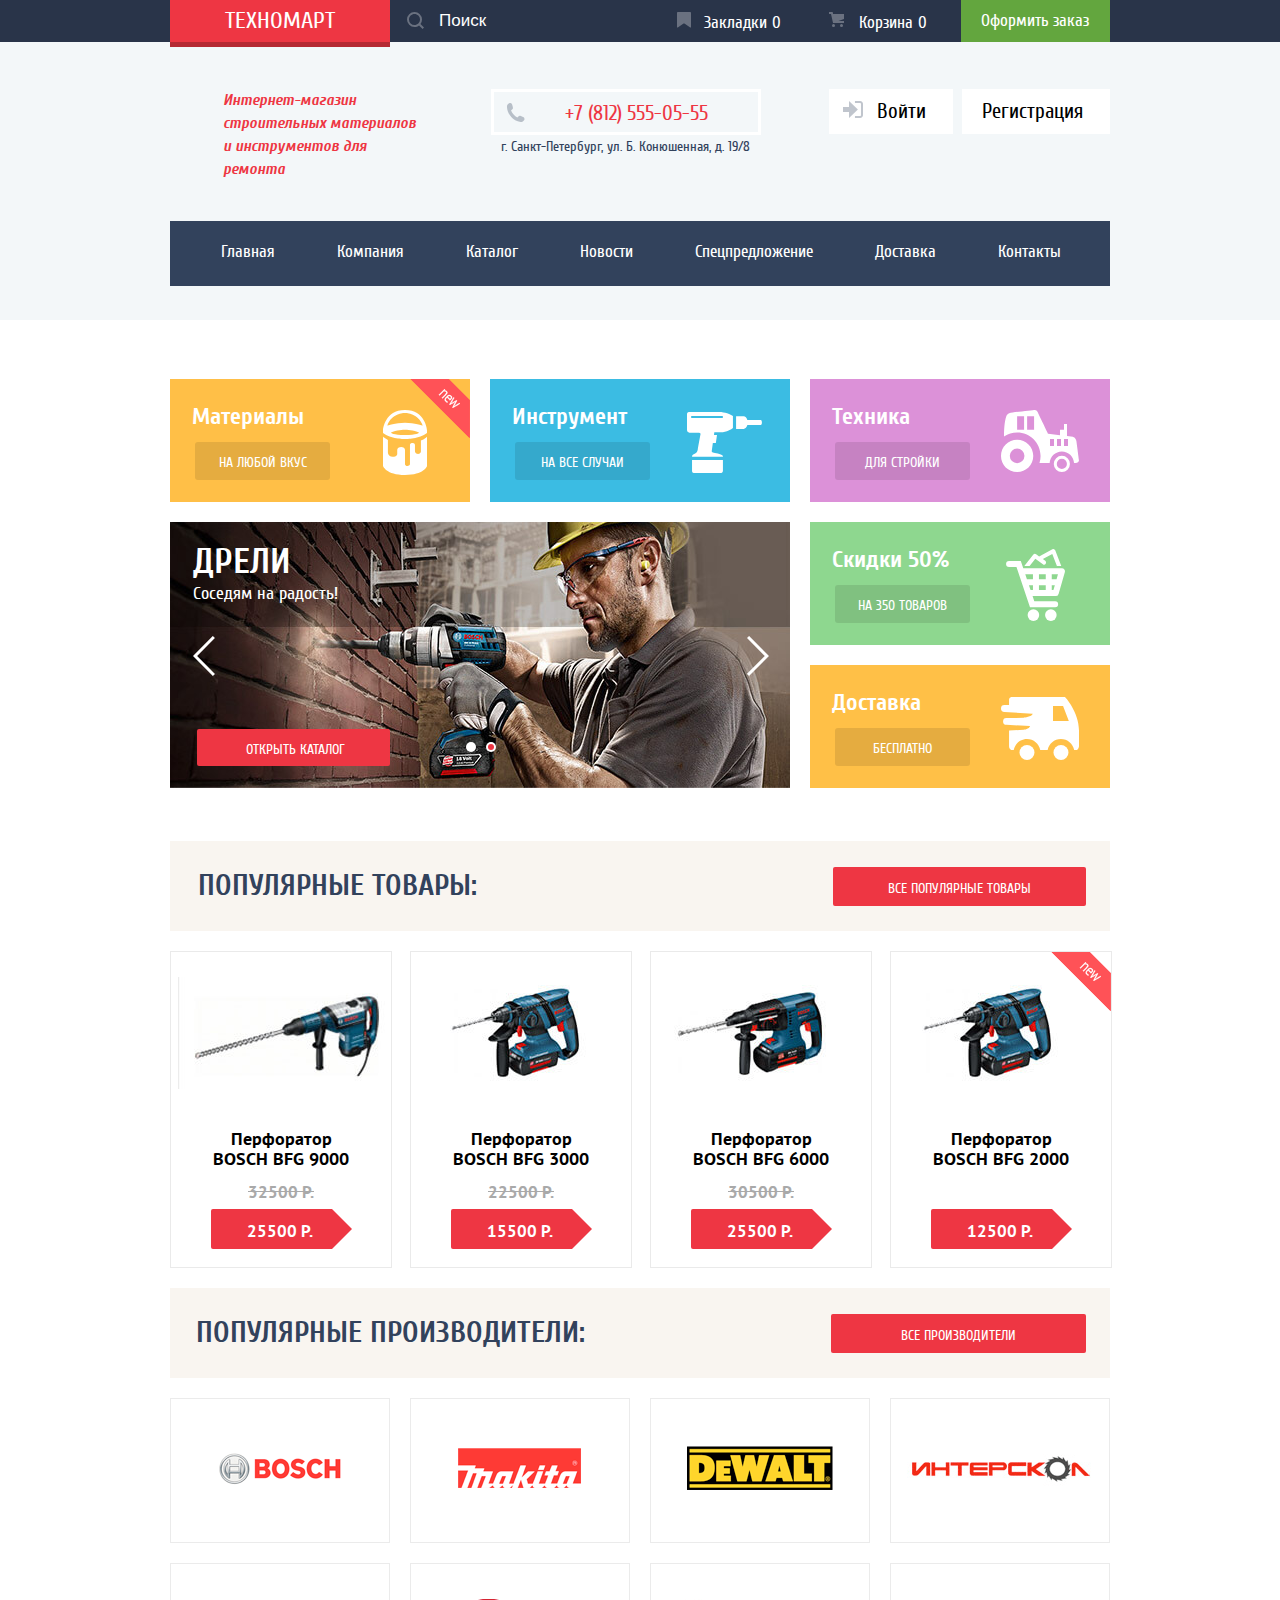
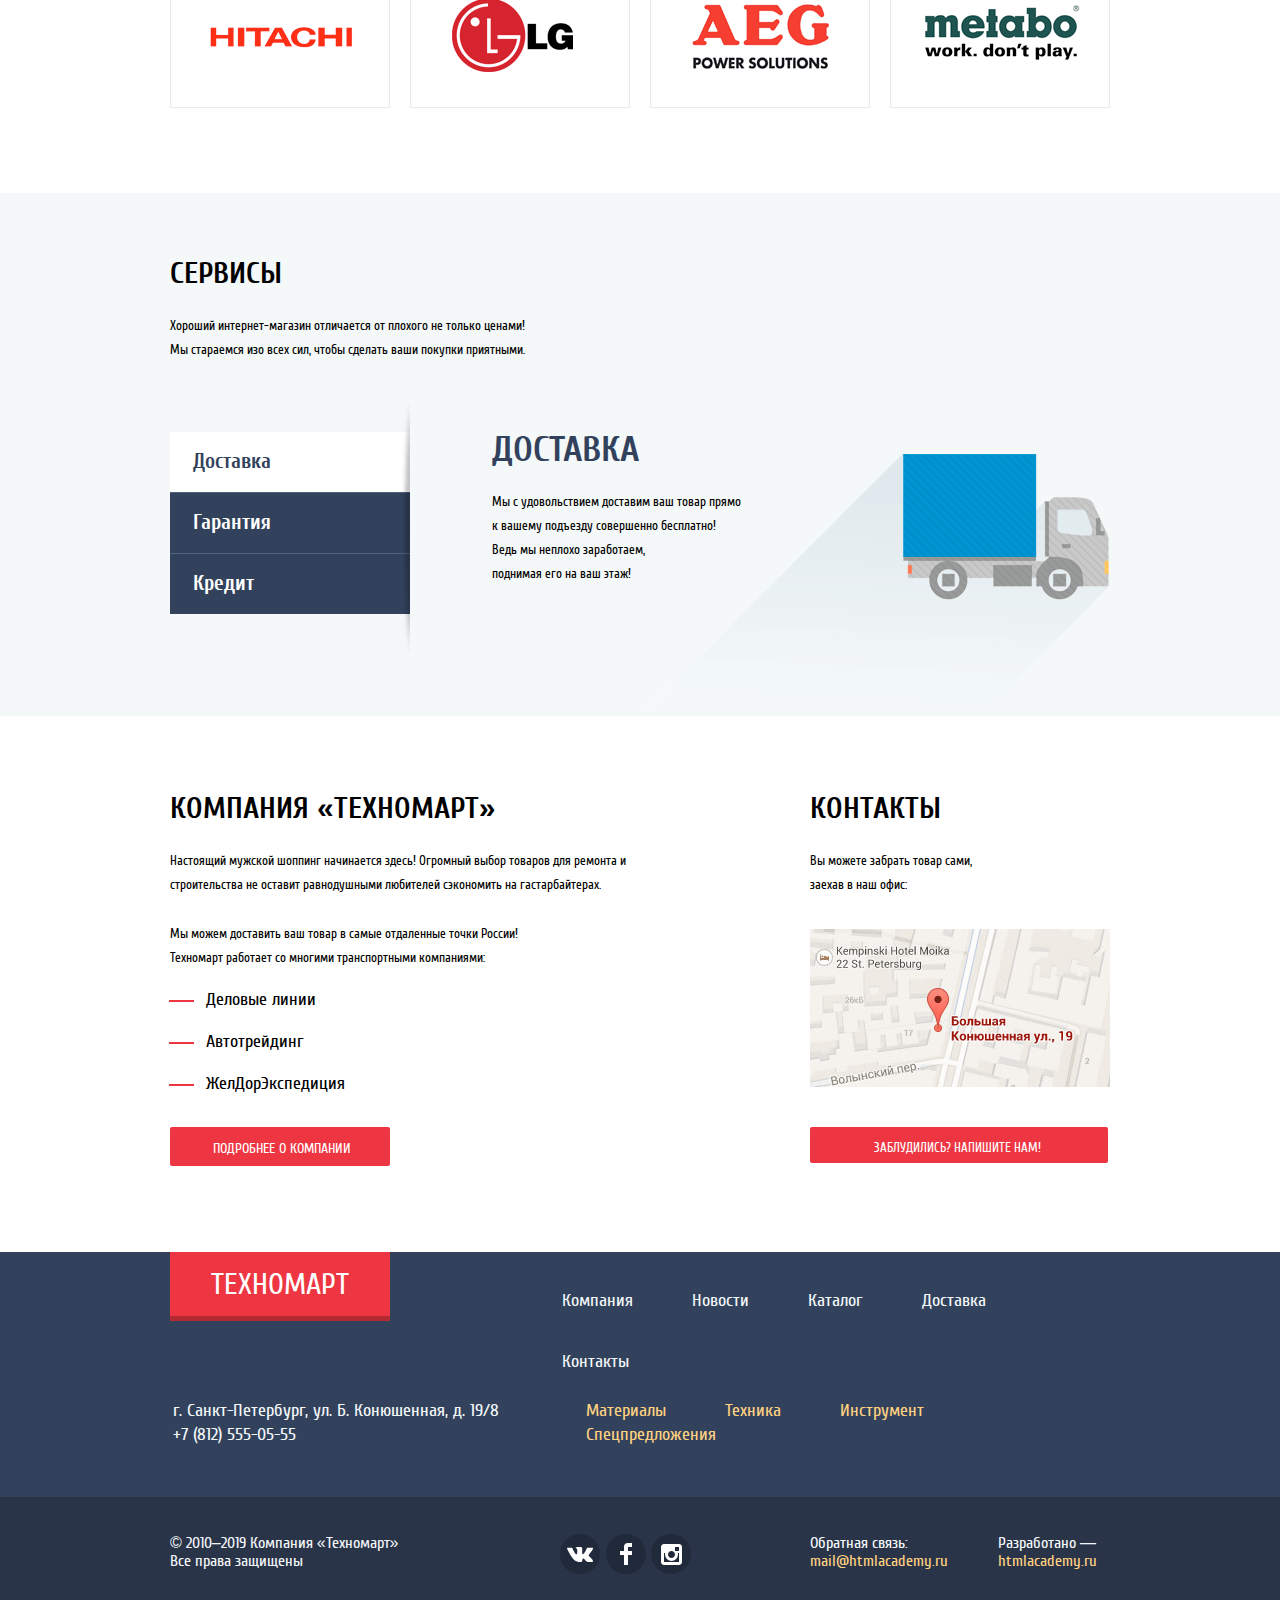
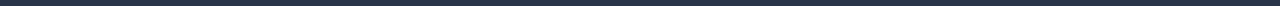
==== index.html @ 9fc630a3 "Оживление элементов шапки" ====
<!DOCTYPE html>
<html lang="ru">
  <head>
    <meta charset="utf-8">
    <title>Техномарт</title>
    <link rel="stylesheet" href="css/style.css">
  </head>
  <body>
    <header class="main-header main-header--page-context">
      <div class="main-header__middle-column">
        <div class="centering-block centering-block--header-middle">
          <h1 class="main-header__page-title">Интернет-магазин строительных материалов<br> и инструментов для ремонта</h1>
          <div class="main-header__header-feedback header-feedback">
            <div class="header-feedback__phone-block">
              <span class="header-feedback__phone-number">+7 (812) 555-05-55</span>
            </div>
            <p class="header-feedback__adress">г. Санкт-Петербург, ул. Б. Конюшенная, д. 19/8</p>
          </div>
          <ul class="main-header__user-navigation">
            <li class="main-header__unregistered-user">
              <ul class="main-header__unregistered-user-list">
                <li class="main-header__user-navigation-item">
                  <a class="main-header__user-navigation-link main-header__user-navigation-link--enter" href="#">Войти</a>
                </li>
                <li class="main-header__user-navigation-item">
                  <a class="main-header__user-navigation-link main-header__user-navigation-link--user-registration" href="#">Регистрация</a>
                </li>
              </ul>
            </li>
            <li class="main-header__logged-user">
              <ul class="main-header__logged-user-list">
                <li class="main-header__user-navigation-item">
                  <a class="main-header__user-login" href="#">Дима Кувалда</a>
                </li>
                <li class="main-header__user-navigation-item">
                  <a class="main-header__profile-exit" href="#">
                    <span class="visually-hidden">Выход из профиля</span>
                  </a>
                </li>
              </ul>
              <ul class="main-header__user-profile-list">
                <li class="main-header__user-profile-item">
                  <a class="main-header__user-profile-link" href="#">Мои заказы</a>
                </li>
                <li class="main-header__user-profile-item">
                  <a class="main-header__user-profile-link" href="#">Личный кабинет</a>
                </li>
              </ul>
            </li>
          </ul>
        </div>
      </div>
      <div class="main-header__top-column">
        <div class="centering-block centering-block--header-top">
          <div class="main-header__logo-block">
            <a class="main-header__logo-link">Техномарт</a>
          </div>
          <div class="main-header__search-block">
            <input class="main-header__search-field" type="search" placeholder="Поиск">
            <svg class="main-header__search-logo" width="17" height="17"><path class="main-header__search-logo-figure" d="M17 15.586l-3.542-3.542A7.465 7.465 0 0 0 15 7.5 7.5 7.5 0 1 0 7.5 15c1.71 0 3.282-.579 4.544-1.542L15.586 17 17 15.586zM2 7.5C2 4.467 4.467 2 7.5 2 10.532 2 13 4.467 13 7.5c0 3.032-2.468 5.5-5.5 5.5A5.506 5.506 0 0 1 2 7.5z"/>
            </svg>
          </div>
          <div class="main-header__bookmarks-block">
            <p class="main-header__bookmarks-text">Закладки <span class="main-header__counter main-header__counter--bookmarks-counter">0</span></p>
          </div>
          <div class="main-header__cart-block">
            <p class="main-header__cart-text">Корзина <span class="main-header__counter main-header__counter--cart-counter">0</span></p>
          </div>
          <div class="main-header__buy-block">
            <a class="main-header__buy-button" href="#">Оформить заказ</a>
          </div>
        </div>
      </div>
      <div class="main-header__bottom-column">
        <div class="centering-block centering-block--header-bottom">
          <nav class="main-navigation">
            <ul class="main-navigation__list">
              <li class="main-navigation__item">
                <a class="main-navigation__link" href="#">Главная</a>
              </li>
              <li class="main-navigation__item">
                <a class="main-navigation__link" href="#">Компания</a>
              </li>
              <li class="main-navigation__item">
                <a class="main-navigation__link" href="catalog.html">Каталог</a>
              </li>
              <li class="main-navigation__item">
                <a class="main-navigation__link" href="#">Новости</a>
              </li>
              <li class="main-navigation__item">
                <a class="main-navigation__link" href="#">Спецпредложение</a>
              </li>
              <li class="main-navigation__item">
                <a class="main-navigation__link" href="#">Доставка</a>
              </li>
              <li class="main-navigation__item">
                <a class="main-navigation__link" href="#">Контакты</a>
              </li>
            </ul>
          </nav>
        </div>
      </div>
    </header>
    <main>
      <section class="service-presentation service-presentation--page-context">
        <h2 class="visually-hidden">Презентация услуг интернет-магазина</h2>
        <div class="centering-block centering-block--presentation-block">
          <section class="presentation-category service-presentation__presentation-category service-presentation__presentation-category--material-category new-product">
            <h3 class="presentation-category__title presentation-category__title--material-title">Материалы</h3>
            <a class="presentation-category__link presentation-category__link--material-link" href="#">На любой вкус</a>
          </section>
          <section class="presentation-category service-presentation__presentation-category service-presentation__presentation-category--tools-category">
            <h3 class="presentation-category__title presentation-category__title--tools-title">Инструмент</h3>
            <a class="presentation-category__link presentation-category__link--tools-link" href="#">На все случаи</a>
          </section>
          <section class="presentation-category service-presentation__presentation-category service-presentation__presentation-category--machinery-category">
            <h3 class="presentation-category__title presentation-category__title--machinery-title">Техника</h3>
            <a class="presentation-category__link presentation-category__link--machinery-link" href="#">Для стройки</a>
          </section>
          <section class="product-slider service-presentation__product-slider">
            <h3 class="visually-hidden">Лучшие категории товаров</h3>
            <article class="product-slider__slide-item">
              <input class="visually-hidden" type="radio" id="perforator-slide" name="toggle"><!--для доступного переключения слайдов без js-->
              <input class="visually-hidden" type="radio" id="drill-slide" name="toggle" checked><!--для доступного переключения слайдов без js-->
              <div class="product-slider__perforators-slide">
                <h4 class="product-slider__slide-title">Перфораторы</h4>
                <p class="product-slider__slide-slogan">Настоящие мужские игрушки</p>
                <img class="product-slider__slide-image" src="img/perforator-slide.jpg" width="620" height="226" alt="Изображение строителя с перфоратором">
              </div>
              <div class="product-slider__drills-slide">
                <h4 class="product-slider__slide-title">Дрели</h4>
                <p class="product-slider__slide-slogan">Соседям на радость!</p>
                <img class="product-slider__slide-image" src="img/drill-slide.jpg" width="620" height="266" alt="Изображение строителя с дрелью">
              </div>
              <div class="product-slider__buttons-block">
                <button class="product-slider__button product-slider__button--prev" type="button">
                  <span class="visually-hidden">Предыдущий слайд</span>
                </button>
                <button class="product-slider__button product-slider__button--next" type="button">
                  <span class="visually-hidden">Следующий слайд</span>
                </button>
              </div>
              <a class="product-slider__slide-link button" href="catalog.html">Открыть каталог</a>
              <div class="product-slider__toggle-block">
                <label class="product-slider__toggle-slide product-slider__toggle-slide--perforator-toggle" for="perforator-slide">
                  <span class="visually-hidden">Открыть слайд с перфораторами</span>
                </label>
                <label class="product-slider__toggle-slide product-slider__toggle-slide--drill-toggle" for="drill-slide">
                  <span class="visually-hidden">Открыть слайд с дрелями</span>
                </label>
              </div>
            </article>
          </section>
          <div class="service-presentation__floating-block">
            <section class="presentation-category service-presentation__presentation-category service-presentation__presentation-category--discounts-category">
              <h3 class="presentation-category__title presentation-category__title--discounts-title">Скидки 50%</h3>
              <a class="presentation-category__link presentation-category__link--discounts-link" href="#">На 350 товаров</a>
            </section>
            <section class="presentation-category service-presentation__presentation-category service-presentation__presentation-category--delivery-category">
              <h3 class="presentation-category__title presentation-category__title--delivery-title">Доставка</h3>
              <a class="presentation-category__link presentation-category__link--delivery-link" href="#">Бесплатно</a>
            </section>
          </div>
        </div>
      </section>
      <section class="top-products top-products--page-context centering-block">
        <header class="top-products__head-block">
          <h2 class="top-products__title">Популярные товары:</h2>
          <a class="top-products__link button" href="#">Все популярные товары</a>
        </header>
        <ul class="top-products__list">
          <li class="top-products__item">
            <article class="store-product top-products__store-product top-products__store-product--bosch-bfg-9000">
              <h3 class="store-product__title">Перфоратор BOSCH BFG 9000</h3>
              <img class="store-product__image" src="img/perforator-1.jpg" width="207" height="112" alt="Перфоратор BOSCH BFG 9000">
              <div class="store-product__product-actions">
                <button class="store-product__product-action store-product__product-action--add-product" type="button">Купить</button>
                <button class="store-product__product-action store-product__product-action--add-bookmark" type="button">В закладки</button>
              </div>
              <p class="store-product__old-price">32500 Р.</p>
              <p class="store-product__current-price button">25500 Р.</p>
            </article>
          </li>
          <li class="top-products__item">
            <article class="store-product top-products__store-product top-products__store-product--bosch-bfg-3000">
              <h3 class="store-product__title">Перфоратор BOSCH BFG 3000</h3>
              <img class="store-product__image" src="img/perforator-2.jpg" width="207" height="112" alt="Перфоратор BOSCH BFG 3000">
              <div class="store-product__product-actions">
                <button class="store-product__product-action store-product__product-action--add-product" type="button">Купить</button>
                <button class="store-product__product-action store-product__product-action--add-bookmark" type="button">В закладки</button>
              </div>
              <p class="store-product__old-price">22500 Р.</p>
              <p class="store-product__current-price button">15500 Р.</p>
            </article>
          </li>
          <li class="top-products__item">
            <article class="store-product top-products__store-product top-products__store-product--bosch-bfg-6000">
              <h3 class="store-product__title">Перфоратор BOSCH BFG 6000</h3>
              <img class="store-product__image" src="img/perforator-3.jpg" width="207" height="112" alt="Перфоратор BOSCH BFG 6000">
              <div class="store-product__product-actions">
                <button class="store-product__product-action store-product__product-action--add-product" type="button">Купить</button>
                <button class="store-product__product-action store-product__product-action--add-bookmark" type="button">В закладки</button>
              </div>
              <p class="store-product__old-price">30500 Р.</p>
              <p class="store-product__current-price button">25500 Р.</p>
            </article>
          </li>
          <li class="top-products__item">
            <article class="store-product top-products__store-product top-products__store-product--bosch-bfg-2000 new-product">
              <h3 class="store-product__title">Перфоратор BOSCH BFG 2000</h3>
              <img class="store-product__image" src="img/perforator-4.jpg" width="207" height="112" alt="Перфоратор BOSCH BFG 6000">
              <div class="store-product__product-actions">
                <button class="store-product__product-action store-product__product-action--add-product" type="button">Купить</button>
                <button class="store-product__product-action store-product__product-action--add-bookmark" type="button">В закладки</button>
              </div>
              <p class="store-product__old-price store-product__old-price--none"></p>
              <p class="store-product__current-price button">12500 Р.</p>
            </article>
          </li>
        </ul>
      </section>
      <section class="top-makers top-makers--page-context centering-block">
        <header class="top-makers__head-block">
          <h2 class="top-makers__title">Популярные Производители:</h2>
          <a class="top-makers__link button" href="#">Все производители</a>
        </header>
        <ul class="top-makers__list">
          <li class="top-makers__item">
            <a class="top-makers__item-link" href="#">
              <img src="img/manufacturer-bosch.png" width="188" height="77" alt="Производитель Bosch">
            </a>
          </li>
          <li class="top-makers__item">
            <a class="top-makers__item-link" href="#">
              <img src="img/manufacturer-makita.png" width="188" height="77" alt="Производитель Makita">
            </a>
          </li>
          <li class="top-makers__item">
            <a class="top-makers__item-link" href="#">
              <img src="img/manufacturer-dewalt.png" width="188" height="77" alt="Производитель DeWalt">
            </a>
          </li>
          <li class="top-makers__item">
            <a class="top-makers__item-link" href="#">
              <img src="img/manufacturer-interskol.png" width="188" height="77" alt="Производитель Интерскол">
            </a>
          </li>
          <li class="top-makers__item">
            <a class="top-makers__item-link" href="#">
              <img src="img/manufacturer-hitachi.png" width="188" height="76" alt="Производитель Hitachi">
            </a>
          </li>
          <li class="top-makers__item">
            <a class="top-makers__item-link" href="#">
              <img src="img/manufacturer-lg.png" width="188" height="76" alt="Производитель LG">
            </a>
          </li>
          <li class="top-makers__item">
            <a class="top-makers__item-link" href="#">
              <img src="img/manufacturer-aeg.png" width="188" height="76" alt="Производитель AEG Power Solutions">
            </a>
          </li>
          <li class="top-makers__item">
            <a class="top-makers__item-link" href="#">
              <img src="img/manufacturer-metabo.png" width="188" height="76" alt="Производитель Metabo">
            </a>
          </li>
        </ul>
      </section>
      <section class="services">
        <div class="centering-block">
          <header class="services__head-block">
            <h2 class="services__head-title">Сервисы</h2>
            <p class="services__head-description">Хороший интернет-магазин отличается от плохого не только ценами!
              Мы стараемся изо всех сил, чтобы сделать ваши покупки приятными.</p>
          </header>
          <div class="services__main-content">
            <ul class="services__list">
              <li class="services__item services__item--current">Доставка</li>
              <li class="services__item">Гарантия</li>
              <li class="services__item">Кредит</li>
            </ul>
            <div class="services__list-description">
              <div class="services__description-item services__description-item--delivery">
                <h3 class="services__item-title">Доставка</h3>
                <p class="services__item-description">
                  Мы с удовольствием доставим ваш товар прямо<br>
                  к вашему подъезду совершенно бесплатно!<br>
                  Ведь мы неплохо заработаем,<br>
                  поднимая его на ваш этаж!
                </p>
              </div>
              <div class="services__description-item services__description-item--guarantee">
                <h3 class="services__item-title">Гарантия</h3>
                <p class="services__item-description">
                  Если купленный у нас товар поломается или заискрит,<br>
                  а также в случае пожара, спровоцированного его возгаранием,<br>
                  вы всегда можете быть уверены в нашей гарантии. Мы обменяем<br>
                  сгоревший товар на новый.<br>
                  Дом уж восстановите как-нибудь сами.
                </p>
              </div>
              <div class="services__description-item services__description-item--credit">
                <h3 class="services__item-title">Кредит</h3>
                <p class="services__item-description">
                  Залезть в долговую яму стало проще!<br>
                  Кредитные консультанты придут вам на помощь.
                </p>
                <a class="services__list-description--credit-link button" href="#">Отправить заявку</a>
              </div>
            </div>
          </div>
        </div>
      </section>
      <article class="about-shop centering-block">
        <h2 class="visually-hidden">Пару слов о нас</h2>
        <section class="company-description about-shop__company-description">
          <h3 class="company-description__title">Компания «Техномарт»</h3>
          <p class="company-description__shop-work company-description__shop-work--top-paragraph">
            Настоящий мужской шоппинг начинается здесь! Огромный выбор товаров для ремонта и строительства не оставит равнодушными любителей сэкономить на гастарбайтерах.
          </p>
          <p class="company-description__shop-work company-description__shop-work--bottom-paragraph">
              Мы можем доставить ваш товар в самые отдаленные точки России!
              Техномарт работает со многими транспортными компаниями:
          </p>
          <ul class="company-description__partners-list">
            <li class="company-description__partners-item">
                Деловые линии
            </li>
            <li class="company-description__partners-item">
                Автотрейдинг
            </li>
            <li class="company-description__partners-item">
                ЖелДорЭкспедиция
            </li>
          </ul>
          <a class="company-description__link button" href="#">Подробнее о компании</a>
        </section>
        <section class="contacts about-shop__contacts">
          <h3 class="contacts__title">Контакты</h3>
          <p class="contacts__invitation-text">
              Вы можете забрать товар сами,
              заехав в наш офис:
          </p>
          <img class="contacts__map-location" src="img/map-mini.jpg" width="300" height="158" alt="Расположение нашего офиса на карте">
          <button class="contacts__modal-open button" type="button">Заблудились? Напишите нам!</button>
        </section>
      </article>
    </main>
    <footer class="main-footer">
      <div class="main-footer__top-column">
        <div class="centering-block centering-block--footer-top">
          <div class="main-footer__logo-block">
            <a class="main-footer__logo-link">Техномарт</a>
          </div>
          <nav class="footer-navigation main-footer__footer-navigation">
            <ul class="footer-navigation__list">
              <li class="footer-navigation__item">
                <a class="footer-navigation__link" href="#">Компания</a>
              </li>
              <li class="footer-navigation__item">
                <a class="footer-navigation__link" href="#">Новости</a>
              </li>
              <li class="footer-navigation__item">
                <a class="footer-navigation__link" href="#">Каталог</a>
              </li>
              <li class="footer-navigation__item">
                <a class="footer-navigation__link" href="#">Доставка</a>
              </li>
              <li class="footer-navigation__item">
                <a class="footer-navigation__link" href="#">Контакты</a>
              </li>
            </ul>
          </nav>
        </div>
      </div>
      <div class="main-footer__middle-column">
        <div class="centering-block centering-block--footer-middle">
          <p class="main-footer__office-location">
            г. Санкт-Петербург, ул. Б. Конюшенная, д. 19/8
            +7 (812) 555-05-55
          </p>
          <ul class="main-footer__product-navigation">
            <li class="main-footer__navigation-item">
              <a class="main-footer__navigation-link" href="#">Материалы</a>
            </li>
            <li class="main-footer__navigation-item">
              <a class="main-footer__navigation-link" href="#">Техника</a>
            </li>
            <li class="main-footer__navigation-item">
              <a class="main-footer__navigation-link" href="#">Инструмент</a>
            </li>
            <li class="main-footer__navigation-item">
              <a class="main-footer__navigation-link" href="#">Спецпредложения</a>
            </li>
          </ul>
        </div>
      </div>
      <div class="main-footer__bottom-column">
        <div class="centering-block centering-block--footer-bottom">
          <p class="main-footer__copyright">
            © 2010–2019 Компания «Техномарт»
            Все права защищены
          </p>
          <ul class="main-footer__social-list">
            <li class="main-footer__social-item">
              <a class="main-footer__social-link main-footer__social-link--vk" href="#">
                <span class="visually-hidden">Наша группа в контакте</span>
              </a>
            </li>
            <li class="main-footer__social-item">
              <a class="main-footer__social-link main-footer__social-link--facebook" href="#">
                <span class="visually-hidden">Наша группа в фейсбуке</span>
              </a>
            </li>
            <li class="main-footer__social-item">
              <a class="main-footer__social-link main-footer__social-link--instagram" href="#">
                <span class="visually-hidden">Наша группа в инстаграме</span>
              </a>
            </li>
          </ul>
          <div class="main-footer__developers">
            <p class="main-footer__developers-feedback">
              Обратная связь:
              <a class="main-footer__developer-name" href="#">mail@htmlacademy.ru</a>
            </p>
            <p class="main-footer__developers-cutaway">
              Разработано —
              <a class="main-footer__developer-name" href="#">htmlacademy.ru</a>
            </p>
          </div>
        </div>
      </div>
    </footer>
    <section class="modal modal--feedback">
      <h2 class="visually-hidden">Окно отправки сообщения</h2>
      <div class="modal--feedback-content">
        <form class="modal--feedback__feedback-form" action="https://echo.htmlacademy.ru" method="post">
          <p class="modal--feedback__field-item modal--feedback__field-item--user-name">
            <label class="modal--feedback__label-field" for="name-field">Ваше имя:</label>
            <input class="modal--feedback__input modal--feedback__input--name-field" type="text" name="userName" id="name-field" placeholder="Имя Фамилия">
          </p>
          <p class="modal--feedback__field-item modal--feedback__field-item--user-mail">
            <label class="modal--feedback__label-field" for="mail-field">Ваш e-mail:</label>
            <input class="modal--feedback__input modal--feedback__input--mail-field" type="email" name="userMail" id="mail-field" placeholder="email@example.com">
          </p>
          <p class="modal--feedback__field-item modal--feedback__field-item--user-message">
            <label class="modal--feedback__label-field" for="message-area">Текст письма:</label>
            <textarea class="modal--feedback__input modal--feedback__input--message-area" name="userMessage" id="message-area" placeholder="В свободной форме"></textarea>
          </p>
          <div class="modal--feedback__buttons-section">
            <button class="modal--feedback__message-submit button" type="submit">Отправить</button>
            <button class="modal__button-close" type="button">
              <span class="visually-hidden">Закрыть окно</span>
            </button>
          </div>
        </form>
      </div>
    </section>
    <section class="modal modal--map-location">
      <h2 class="visually-hidden">Как до нас добраться</h2>
      <img class="modal--map-location__map-image" src="img/big-map.jpg" width="940" height="446" alt="Наше расположение на карте">
      <button class="modal__button-close" type="button">
        <span class="visually-hidden">Закрыть окно</span>
      </button>
    </section>
    <section class="modal modal--cart-add">
      <button class="modal__button-close" type="button">
        <span class="visually-hidden">Закрыть окно</span>
      </button>
      <h2 class="modal--cart-add__title">Товар добавлен в корзину!</h2>
      <div class="modal--cart-add__select-actions">
        <a class="modal--cart-add__buy-complete button" href="#">Оформить заказ</a>
        <button class="modal--cart-add__continue-select" type="button">Продолжить покупки</button>
      </div>
    </section>
  <script src="js/modal-feedback.js"></script>
  <script src="js/authorization.js"></script>
  <script src="js/header-actions.js"></script>
  </body>
</html>
---- css/style.css ----
/* Общая стилизация */
@font-face {
  font-family: "Cuprum";
  src: url("../fonts/cuprum.woff2") format("woff2"),
       url("../fonts/cuprum.woff") format("woff");
  font-weight: 400;
  font-style: normal;
}

@font-face {
  font-family: "Cuprum";
  src: url("../fonts/cuprumbold.woff2") format("woff2"),
       url("../fonts/cuprumbold.woff") format("woff");
  font-weight: 700;
  font-style: normal;
}

@font-face {
  font-family: "Cuprum";
  src: url("../fonts/cuprumitalic.woff2") format("woff2"),
       url("../fonts/cuprumitalic.woff") format("woff");
  font-weight: 400;
  font-style: italic;
}

@font-face {
  font-family: "Cuprum";
  src: url("../fonts/cuprumbolditalic.woff2") format("woff2"),
       url("../fonts/cuprumbolditalic.woff") format("woff");
  font-weight: 700;
  font-style: italic;
}

@font-face {
  font-family: "PTSans";
  src: url("../fonts/ptsans.woff2") format("woff2"),
       url("../fonts/ptsans.woff") format("woff");
  font-weight: 400;
  font-style: normal;
}

@font-face {
  font-family: "PTSans";
  src: url("../fonts/ptsansbold.woff2") format("woff2"),
       url("../fonts/ptsans.woff") format("woff");
  font-weight: 700;
  font-style: normal;
}

body {
  margin: 0;
  padding: 0;
  min-width: 960px;
  font-family: "Cuprum", Arial, sans-serif;
  font-size: 14px;
  line-height: 18px;
  font-weight: 400;
  color: #ffffff;
}

a {
  text-decoration: none;
}

img { /* универсальное правило для того, что бы контентные изображения не вылезали за блоки в которых они находятся */
  max-width: 100%;
  height: auto;
}

.button {
  padding: 13px 0 8px 0;
  text-transform: uppercase;
  text-align: center;
  color: #ffffff; /*необходимая персональная стилизация ссылки */
  background-color: #ee3643;
  border-radius: 2px;
}

.button:hover {
  background-color: #ca2c37;
}

.button:active {
  background-color: #ba2732;
}

.centering-block {
  width: 940px;
  margin: 0 auto;
  padding: 0px 10px 0 10px;
}

.visually-hidden:not(:focus):not(:active),
input[type="checkbox"].visually-hidden,
input[type="radio"].visually-hidden {
  position: absolute;
  width: 1px;
  height: 1px;
  margin: -1px;
  border: 0;
  padding: 0;
  clip: rect(0 0 0 0);
  overflow: hidden;
}

.new-product::after { /* класс обозначающий наличие новых товаров в категории */
  content: "";
  position: absolute;
  top: 0;
  right: 0;
  width: 60px;
  height: 59px;
  background-image: url("../img/new-flag.png");
}


/* стилизация шапки */

.main-header {
  display: flex;
  flex-direction: column;
  min-height: 320px;
  background-color: #f3f7f9;
}

.main-header--page-context {
  margin-bottom: 59px;
}

/* Средняя колонка шапки */

.main-header__middle-column {
  order: 2;
}

.centering-block--header-middle {
  display: flex;
}

.main-header__page-title {
  margin: 0 59px 40px 53px;
  width: 210px;
  font-size: 16px;
  line-height: 23px;
  font-style: italic;
  color: #ee3643;
}

.header-feedback {
  margin-right: 69px;
  width: 269px;
}

.header-feedback__phone-block {
  position: relative;;
  width: 264px;
  border: 3px solid #ffffff;
}

.header-feedback__phone-number {
  display: block;
  margin: 11px 0 8px 71px;
  font-size: 21px;
  line-height: 21px;
  color: #ee3643;
}

.header-feedback__phone-number::before {
  content: "";
  position: absolute;
  left: 12px;
  width: 19px;
  height: 19px;
  background-image: url("../img/icon-phone.svg");
}

.header-feedback__adress {
  margin: 0 0 0 10px;
  line-height: 24px;
  color: #32425c;
}

.main-header__user-navigation {
  /* display: flex; */
  /* justify-content: space-between; */
  /* align-items: flex-start; */
  width: 281px;
  margin: 0;
  padding: 0;
  list-style: none;
}

.main-header__unregistered-user-list {
  display: flex;
  justify-content: space-between;
  align-items: flex-start;
  width: 281px;
  margin: 0;
  padding: 0;
  list-style: none;
}

.main-header__user-navigation-item {
  position: relative;;
  background-color: #ffffff;
}

.main-header__user-navigation-link {
  display: block;
  padding: 12px 27px 12px 20px;
  font-size: 21px;
  line-height: 21px;
  color: #000000;
}

.main-header__user-navigation-link--enter {
  padding-left: 48px;
}

.main-header__user-navigation-link--enter::before {
  content: "";
  position: absolute;
  left: 14px;
  width: 20px;
  height: 17px;
  background-image: url("../img/icon-login.svg");
  opacity: 0.3;
}

.main-header__user-navigation-link:hover {
  color: #ee3643;
}

.main-header__user-navigation-link:hover::before {
  opacity: 1;
}

.main-header__user-navigation-link:active {
  color: rgba(0, 0, 0, 0.3);
}

.main-header__user-navigation-link:active::before {
  opacity: 0.5;
}

/* Средняя колонка шапки */


/* Верхняя колонка шапки */
.main-header__top-column {
  display: flex;
  order: 1;
  margin-bottom: 47px;
  font-size: 17px;
  line-height: 18px;
  color: #ffffff;
  background-color: #293449;
}

.centering-block--header-top {
  display: flex;
}

.main-header__search-block {
  position: relative;;
}

.main-header__search-logo {
  position: absolute;
  left: 17px;
  top: 12px;
}

.main-header__search-field { /* сброс стилей по умолчанию у поля поиска */
  -webkit-appearance: none;
  width: 270px;
  padding: 0;
  padding-top: 14px;
  padding-left: 49px;
  padding-bottom: 13px;
  border: 0;
  background-color: #293449;
}

.main-header__search-logo-figure {
  fill: #ffffff;
}

.main-header__search-logo {
  opacity: 0.3;
}

.main-header__search-field::-webkit-search-cancel-button { /* сброс крестика для сброса введенных в поле данных */
  -webkit-appearance: none;
  margin: 0;
}

.main-header__search-field:focus,
.main-header__search-field--text-add {
  color: #000000;
  background-color: #ffffff;
}

.main-header__search-field:hover + .main-header__search-logo,
.main-header__search-field--text-add + .main-header__search-logo {
  opacity: 1;
}

.main-header__search-field:focus + .main-header__search-logo,
.main-header__search-field--text-add + .main-header__search-logo{
  opacity: 1;
}

.main-header__search-field:focus + .main-header__search-logo .main-header__search-logo-figure,
.main-header__search-field--text-add + .main-header__search-logo .main-header__search-logo-figure { /* подсвечивание иконки поиска при фокусе на поле поиска */
  fill: #ee3643;
}

.main-header__search-field::placeholder { /* Персональная стилизация подписи в поле-поиска*/
  font-size: 17px;
  line-height: 18px;
  color: #ffffff;
}

.main-header__logo-block {
  position: relative;;
  width: 220px;
  background-color: #ee3643;
}

.main-header__logo-link::after {
  content: "";
  position: absolute;
  bottom: -5px;
  width: 220px;
  height: 5px;
  background-color: #b52933;
}

.main-header__logo-block:hover {
  background-color: #ca2c37;
}

.main-header__logo-link {
  display: flex;
  justify-content: center;
  align-items: center;
  width: 220px;
  height: 42px;
  font-size: 24px;
  line-height: 24px;
  text-align: center;
  text-transform: uppercase;
  color: #ffffff; /* Для стилизации ссылки на странице каталога */
}

.main-header__cart-block,
.main-header__bookmarks-block {
  position: relative;
}

.main-header__bookmarks-block {
  width: 122px;
  padding-right: 28px;
}

/* .main-header__cart-text--product-add {
  background-color: #ee3643;
} */

.main-header__cart-block {
  width: 122px;
  padding-right: 31px;
}

.main-header__cart-text::before,
.main-header__bookmarks-text::before {
  content: "";
  position: absolute;
  top: 12px;
  display: block;
  /* background-color: red; */
}

.main-header__cart-text::before {
  left: 20px;
  width: 15px;
  height: 15px;
  background-image: url("../img/cart-icon.svg");
  opacity: 0.3;
}

.main-header__bookmarks-text::before {
  left: 17px;
  width: 14px;
  height: 16px;
  background-image: url("../img/icon-bookmark.svg");
  opacity: 0.3;
}

.main-header__bookmarks-text,
.main-header__cart-text {
  margin-top: 14px;
  margin-bottom: 0;
  padding-left: 50px;
  cursor: pointer;
}

.main-header__bookmarks-text {
  padding-left: 44px;
}

.main-header__bookmarks-text:hover::before,
.main-header__cart-text:hover::before {
  opacity: 1;
}

.main-header__bookmarks-text:active,
.main-header__cart-text:active {
  opacity: 0.6;
}

.main-header__cart-block--product-add,
.main-header__bookmarks-block--bookmark-add {
  background-color: #ee3643;
}

.main-header__counter { /* это правило для удобного расположения счетчика, особенно если его значение будет больше 20 */
  position: absolute;
  padding-left: 5px;
}

/* Верхняя колонка шапки */


/* Нижняя колонка шапки */
.main-header__bottom-column {
  order: 3;
  min-height: 60px;
}

.main-navigation {
  background-color: #32425c;
}

.main-navigation__list {
  display: flex;
  flex-wrap: wrap;
  margin: 0 0 0 20px;
  padding: 0;
  list-style: none;
}

.main-navigation__link {
  display: block;
  padding: 22px 31px 26px 31px;
  font-size: 17px;
  line-height: 17px;
  color: #ffffff;
}

.main-navigation__link:hover {
  background-color: #293449;
}

.main-navigation__link:active {
  color: rgba(255, 255, 255, 0.5);
  background-color: #1d2739;
}

.main-header__buy-block {
  background-color: #63a63e;
}

.main-header__buy-block:hover {
  background-color: #5fbb2d;
}

.main-header__buy-block:active {
  background-color: #518534;
}

.main-header__buy-button:active {
  color: rgba(255, 255, 255, 0.5);
}

.main-header__buy-button {
  display: block;
  width: 109px;
  padding: 12px 20px 12px 20px;
  color: #ffffff;
}

/* Нижняя колонка шапки */

/* стилизация основного содержания */

/* стилизация презентационного блока */

.service-presentation--page-context { /* стилизация блока исключительно в рамках этой страницы */
  margin-bottom: 53px;
}

.centering-block--presentation-block { /* тут будет микросетка презентационного блока */
  display: flex;
  flex-wrap: wrap;
  align-items: flex-start;
}

.presentation-category {
  position: relative; /* для расположения иконки категории товаров и логотипа новинки */
  margin-right: 20px;
  width: 300px;
  min-height: 123px;
}

.service-presentation__new-products::after { /* класс обозначающий наличие новых товаров в категории */
  /* content: "";
  position: absolute;
  top: 0;
  right: 0;
  width: 60px;
  height: 59px;
  background-image: url("../img/new-flag.png"); */
}

.presentation-category:nth-child(1),
/* .presentation-category:nth-child(2), */
.presentation-category:nth-child(3) {
  margin-bottom: 20px;
}

.presentation-category:nth-child(3) {
  margin-right: 0px;
}

.service-presentation__floating-block {
  display: flex;
  flex-direction: column;
  margin-left: 19px;
  margin-right: 0;
  width: 300px;
}

.service-presentation__presentation-category--discounts-category,
.service-presentation__presentation-category--delivery-category {
  margin-right: 0;
}


.presentation-category__title {
  margin: 0;
  margin-top: 23px;
  margin-left: 22px;
  margin-bottom: 10px;
  font-size: 24px;
  line-height: 30px;
  font-weight: 700;
}

.presentation-category__title::after {
  content: "";
  position: absolute;
  width: 50px;
  height: 50px;
}

.presentation-category__title--material-title::after {
  top: 31px;
  right: 43px;
  width: 44px;
  height: 65px;
  background-image: url("../img/icon-1.svg");
}

.presentation-category__title--tools-title::after {
  top: 33px;
  right: 28px;
  width: 75px;
  height: 61px;
  background-image: url("../img/icon-2.svg");
}

.presentation-category__title--machinery-title::after {
  top: 31px;
  right: 31px;
  width: 78px;
  height: 62px;
  background-image: url("../img/icon-3.svg");
}

.presentation-category__title--discounts-title::after {
  top: 27px;
  right: 45px;
  width: 59px;
  height: 72px;
  background-image: url("../img/icon-4.svg");
}

.presentation-category__title--delivery-title::after {
  top: 32px;
  right: 31px;
  width: 78px;
  height: 63px;
  background-image: url("../img/icon-5.svg");
}

.presentation-category__link {
  display: block;
  margin-left: 25px;
  padding: 12px 0 8px 0;
  width: 135px;
  text-align: center;
  text-transform: uppercase;
  border-radius: 3px;
}

.presentation-category__link:hover {
  background-color: #cccccc;
}

.presentation-category__link:active {
  background-color: #b2b2b2;
}

.service-presentation__presentation-category--material-category {
  background-color: #ffbf47;
}

.presentation-category__link--material-link {
  color: #ffffff;
  background-color: #e5ac40;
}

.service-presentation__presentation-category--tools-category {
  background-color: #3bbce3;
}

.presentation-category__link--tools-link {
  color: #ffffff;
  background-color: #35a9cc;
}

.service-presentation__presentation-category--machinery-category {
  background-color: #dc91d8;
}

.presentation-category__link--machinery-link {
  color: #ffffff;
  background-color: #c682c2;
}

/* Стилизация слайдера */

.product-slider {
  position: relative;
  width: 621px;
  min-height: 266px;
}

.product-slider__slide-item { /* для расположения изображения блока как фона */
  /* position: relative; */
  margin: 0 auto;
  width: 576px;
}


.product-slider__slide-slogan {
  z-index: 2; /* для создание расслоения слайда */
  position: relative;
}

.product-slider__slide-image {
  z-index: 1; /* для создание расслоения слайда */
  position: absolute;
  top: 0;
  left: 0;
}

.product-slider__perforators-slide {
  display: none;
}

.product-slider__drills-slide {
  /* display: none; */
}

.product-slider__slide-title {
  z-index: 2; /* для создание расслоения слайда */
  position: relative;
  margin: 22px 0 2px 0;
  font-size: 36px;
  line-height: 36px;
  font-weight: 700;
  text-transform: uppercase;
  color: #ffffff; /*временно */
}

.product-slider__slide-slogan {
  margin: 0 0 30px 0;
  font-size: 18px;
  line-height: 24px;
  color: #ffffff; /*временно */
}

.product-slider__slide-link {
  z-index: 2; /* для создание расслоения слайда */
  position: relative;
  margin-left: 4px;
  padding-left: 49px;
  padding-right: 45px;
}

/* .product-slider__slide-link:hover { СДЕЛАЛ СТИЛИЗАЦИЮ ЧЕРЕЗ ОБЩИЙ КЛАСС ДЛЯ ССЫЛОК, НУЖНО ЕЩЕ ПОДУМАТЬ НУЖНО ЛИ ТАК ДЕЛАТЬ
  background-color: #ca2c37;
}
.product-slider__slide-link:active {
  background-color: #ba2732;
} */

.product-slider__buttons-block {
  z-index: 2; /* для создание расслоения слайда */
  position: relative;
  display: flex;
  justify-content: space-between;
  margin: 0 0 65px 0px;
}

.product-slider__button { /* сброс изначальных стилей кнопок */
  padding: 0;
  border: none;
  width: 22px;
  height: 40px;
  background: none;
  cursor: pointer;
}

.product-slider__button--prev {
  background-image: url("../img/icon-left.svg");
}

.product-slider__button--next {
  background-image: url("../img/icon-right.svg");
}

.product-slider__toggle-block { /* временно */
  z-index: 2; /* для создание расслоения слайда */
  position: relative;
  bottom: 17px; /* над этом вариантом расположения еще нужно подумать */
  display: flex;
  justify-content: space-between;
  margin: 0 auto;
  width: 30px;
  min-height: 10px;
}

.product-slider__toggle-slide {
  position: relative;
  width: 10px;
  height: 10px;
  background-color: #ffffff;
  border-radius: 50%;
  cursor: pointer;
}

/* переключения слайдера при отключенном javascript */
#perforator-slide:checked ~ .product-slider__toggle-block .product-slider__toggle-slide--perforator-toggle::after,
#drill-slide:checked ~ .product-slider__toggle-block .product-slider__toggle-slide--drill-toggle::after {
  content: "";
  position: absolute;
  top: 2px;
  left: 2px;
  width: 6px;
  height: 6px;
  background-color: #ee3643;
  border-radius: 50%;
}

#perforator-slide:checked ~ .product-slider__drills-slide {
  display: none;
}

#perforator-slide:checked ~ .product-slider__perforators-slide {
  display: block;
}

#drill-slide:checked ~ .product-slider__perforators-slide {
  display: none;
}

#drill-slide:checked ~ .product-slider__drills-slide {
  display: block;
}
/* переключения слайдера при отключенном javascript */

/* Стилизация слайдера */

.service-presentation__presentation-category--discounts-category {
  background-color: #8ed78f;
}

.presentation-category__link--discounts-link {
  color: #ffffff;
  background-color: #80c180;
}

.service-presentation__presentation-category--delivery-category {
  background-color: #ffc047;
}

.presentation-category__link--delivery-link {
  color: #ffffff;
  background-color: #e5ac40;
}

/* стилизация презентационного блока */

/* стилизация блока популярных товаров */

.top-products--page-context {
  margin-bottom: 20px;
}

.top-products__head-block {
  display: flex;
  justify-content: space-between;
  align-items: center;
  margin-bottom: 20px;
  padding: 0 24px 0 28px;
  background-color: #f9f5f0;
}

.top-products__title,
.top-makers__title { /* + стилизация заголовка к блоке популярных производителей*/
  margin: 30px 0;
  font-size: 30px;
  line-height: 30px;
  text-transform: uppercase;
  color: #32425c;
}

.top-products__link {
  padding-left: 55px;
  padding-right: 55px;
}

.top-products__list {
  display: flex;
  margin: 0;
  padding: 0;
  list-style: none;
}

.top-products__item,
.product-line__product-item {
  margin-right: 20px;
  width: 220px;
}

.store-product {
  position: relative; /* для позиционирования флага новинки у новых товаров */
  display: flex;
  flex-direction: column;
  align-items: center;
  width: 220px;
  border: 1px solid #eaeaea;
  font-family: "PTSans", Arial, sans-serif;
  font-size: 17px;
  line-height: 18px;
  font-weight: 700;
}


.store-product:hover {
  box-shadow: 0px 10px 25px 0 rgba(41, 52, 73, 0.5);
}

.store-product:hover .store-product__title {
  margin-bottom: 40px;
}

.store-product:hover .store-product__image  {
  display: none;
}

.store-product:hover .store-product__product-actions {
  display: block;
}

.store-product:hover .store-product__old-price {
  display: none;
}

/* .top-products__store-product--bosch-bfg-2000 {
  position: relative; /* для позиционирования флага новинки товара */
/* }  */

.store-product__image {
  order: 1;
  margin-top: 25px;
  margin-bottom: 40px;
}

.store-product__product-actions {
  display: none;
  margin-top: 45px;
  margin-bottom: 52px;
  text-align: center;
}

.store-product__product-action {
  padding: 9px 29px 9px 33px;
  border: none;
  width: 158px; /* поскольку шрифты отрисовываются по разному, что бы добиться соответствия по макету пришлось сделать ширину кнопок больше макетной  */
  box-sizing: border-box;
  font-size: 14px; /* персональная настройка шрифта для кнопок */
  line-height: 18px; /* персональная настройка шрифта для кнопок */
  text-transform: uppercase;
  background: none;
  cursor: pointer;
}

.store-product__product-action--add-product {
  position: relative; /* для создание иконки в кнопке */
  margin-bottom: 7px;
  border-bottom: 3px solid #367315;
  border-radius: 3px;
  color: #ffffff;
  background-color: #63a63e;
}

.store-product__product-action--add-product::after {
  content: "";
  position: absolute;
  left: 14px;
  width: 15px;
  height: 15px;
  background-image: url("../img/cart-icon.svg");
  opacity: 0.3;
}

.store-product__product-action--add-product:hover {
  background-color: #5fbb2d;
}

.store-product__product-action--add-product:hover::after {
  opacity: 1;
}

.store-product__product-action--add-product:active {
  background-color: #518534;
}

.store-product__product-action--add-product:active::after {
  opacity: 1;
}

.store-product__product-action--add-bookmark {
  border: 3px solid #63a63e;
  border-radius: 3px;
  color: #32425c;
}

.store-product__product-action--add-bookmark:hover,
.store-product__product-action--add-bookmark:focus {
  border-color: #32425c;
}

.store-product__product-action--add-bookmark:active {
  opacity: 0.3;
}

.store-product__title {
  order: 2;
  margin: 0;
  margin-bottom: 14px;
  width: 160px;
  font-size: 18px;
  line-height: 20px;
  text-align: center;
  color: #000000;
}

.store-product__old-price {
  order: 3;
  margin: 0;
  margin-bottom: 8px;
  text-decoration: line-through;
  color: #a9a9a9;
}

.store-product__old-price--none {
  margin-bottom: 26px;
}

.store-product__current-price {
  position: relative; /* для создания декоративного эффекта */
  order: 4;
  margin: 0;
  margin-bottom: 18px;
  padding-left: 36px;
  padding-right: 39px;
  padding-bottom: 9px;
  background-color: #ee3643;
  color: #ffffff;
}

.store-product__current-price:hover::after  {
  border-left-color: #ca2c37;
}

.store-product__current-price:active::after {
  border-left-color: #ba2732;
}

.store-product__current-price::after {
  content: "";
  position: absolute;
  top: 0;
  right: -20px;
  width: 0;
  height: 0;
  border: 20px solid #ffffff;
  border-left-color: #ee3643;
}

/* стилизация блока популярных товаров */


/* стилизация блока популярных производителей */

.top-makers--page-context {
  margin-bottom: 65px; /* отступ до нижнего блока с учетом отступов карточек производителей */
}

.top-makers__head-block {
  display: flex;
  justify-content: space-between;
  align-items: center;
  margin-bottom: 20px;
  padding: 0 24px 0 26px;
  background-color: #f9f5f0;
}

.top-makers__link {
  padding-left: 70px;
  padding-right: 70px;
}

.top-makers__list {
  display: flex;
  flex-wrap: wrap;
  margin: 0;
  padding: 0;
  list-style: none;
}

.top-makers__item {
  margin-right: 20px;
  margin-bottom: 20px;
}

.top-makers__item:nth-child(4n+4) { /* исходя из ширины карточек и самого блока, обнулятся отступы должны у каждой 4-й карточки */
  margin-right: 0;
}

.top-makers__item-link {
  display: flex;
  justify-content: center; /* для выравнивания изображения по центру внутри блока */
  align-items: center; /* для выравнивания изображения по центру внутри блока */
  width: 218px;
  height: 143px;
  border: 1px solid #ebebeb;
}


.top-makers__item-link:hover {
  box-shadow: 0px 10px 25px 0px rgba(41, 52, 73, 0.5);
}


.top-makers__item-link:active {
  box-shadow: 0px 4px 10px 0px rgba(41, 52, 73, 0.5);
  opacity: 0.3;
}

/* стилизация блока популярных производителей */


/* стилизация блока сервисов */

.services {
  padding-bottom: 102px;
  color: #000000;
  background-color: #f4f8f9;
}

.services__head-block {
  margin-bottom: 70px;
  padding-top: 1px; /* для ликвидации эффекта выпадания внешнего отступа */
}

.services__head-title {
  margin: 0;
  margin-top: 65px;
  margin-bottom: 25px;
  font-size: 30px;
  line-height: 30px;
  text-transform: uppercase;
}

.services__head-description {
  margin: 0;
  width: 370px;
  font-size: 13px;
  line-height: 24px;
}

.services__description-item {
  position: relative; /* для создания и поцизионирования логотипа элемента списка */
  width: 390px;
}

.services__description-item::after {
  content: "";
  position: absolute;
  top: 0;
  right: -227px;
}

.services__description-item--delivery {
  display: block;
}

.services__description-item--delivery::after {
  top: 22px;
  width: 468px;
  height: 261px;
  background-image: url("../img/delivery-logo.png");
}

.services__description-item--guarantee {
  display: none; /* временно, для построения сетки */
}

.services__description-item--guarantee::after {
  width: 389px;
  height: 283px;
  background-image: url("../img/guarantee-logo.png");
}

.services__description-item--credit {
  display: none; /* временно, для построения сетки */
}

.services__description-item--credit::after {
  z-index: 1; /* для расположения левого края большего логотипа под ссылкой  */
  width: 465px;
  height: 285px;
  background-image: url("../img/credit-logo.png");
}

.services__list-description--credit-link {
  z-index: 2; /* для расположения ссылки поверх большого логотипа элемента списка */
  position: relative; /* для расположения ссылки поверх большого логотипа элемента списка */
  display: block;
  box-sizing: border-box;
  margin-top: 30px;
  padding-left: 44px;
  width: 195px;
  padding-right: 44px;
}

.services__main-content {
  display: flex;
}

.services__list {
  position: relative; /* для создание декоративной тени вокруг всего списка */
  margin: 0;
  margin-right: 82px;
  padding: 0;
  width: 240px;
  list-style: none;
}

.services__list::after {
  content: "";
  position: absolute;
  top: -40px;
  right: 0;
  width: 10px;
  height: 279px;
  background-image: url("../img/shadow.png");
}

.services__item {
  padding-top: 14px;
  padding-left: 23px;
  padding-bottom: 16px;
  font-size: 21px;
  line-height: 30px;
  font-weight: 700;
  border-bottom: 1px solid #4e637c;
  color: #ffffff;
  background-color: #32425c;
  cursor: pointer;
}

.services__item:hover:not(.services__item--current) {
  background-color: #293449;
}

.services__item--current {
  color: #32425c;
  background-color: #ffffff;
}

.services__item:last-child { /* что бы всегда у последнего элемента списка нижняя рамка не вылезала на фон */
  border: none;
}

.services__item-title {
  margin: 0;
  margin-bottom: 22px;
  font-size: 36px;
  line-height: 36px;
  text-transform: uppercase;
  color: #32425c;
}

.services__item-description {
  margin: 0;
  font-size: 13px;
  line-height: 24px;
}

/* стилизация блока сервисов */


/* стилизация блока описания магазина */
.about-shop {
  display: flex;
  justify-content: space-between;
  color: #000000;
}

.company-description {
  width: 540px;
}

.contacts {
  width: 300px;
}

.company-description__title,
.contacts__title {
  margin: 0;
  margin-top: 78px;
  margin-bottom: 25px;
  font-size: 30px;
  line-height: 30px;
  text-transform: uppercase;
}

.company-description__shop-work,
.contacts__invitation-text {
  margin: 0;
  font-size: 13px;
  line-height: 24px;
}

.company-description__shop-work {
  margin-bottom: 25px;
  width: 530px;
}

.company-description__shop-work--bottom-paragraph {
  margin-bottom: 20px;
  width: 390px;
}

.company-description__partners-list {
  margin: 0;
  margin-bottom: 33px;
  padding: 0;
  list-style: none;
}

.company-description__partners-item {
  position: relative; /* для создания дизайнерских маркеров списка */
  margin-left: 36px;
  margin-bottom: 22px;
  font-size: 18px;
  line-height: 20px;
}

.company-description__partners-item::before {
  content: "";
  position: absolute;
  top: 10px;
  left: -37px;
  width: 25px;
  height: 2px;
  background-color: #ee3643;
}

.company-description__link {
  display: block;
  width: 193px;
  margin-bottom: 86px;
  padding-left: 15px;
  padding-right: 12px;
}

.contacts__invitation-text {
  margin-bottom: 32px;
  width: 180px;
}

.contacts__map-location { /* дублирование размера контентного изображения */
  margin-bottom: 35px;
  width: 300px;
  height: 158px;
}

.contacts__modal-open {
  padding-left: 64px;
  padding-right: 67px;
  border: none;
  font-family: inherit;
  cursor: pointer;
}

/* стилизация блока описания магазина */



/* Стилизация подвала */


/* стилизация верхней колонки подвала */
.main-footer {
  font-size: 18px;
  line-height: 24px;
  color: #f3f7f9;
  background-color: #32425c;
}

.centering-block--footer-top {
  display: flex;
  justify-content: space-between;
  margin-bottom: 25px;
}

.main-footer__logo-block { /* неплохоий юзкейс с заданием ссылке блочной отображение, а огрничивать её место на странице по ширине размерами блока обертки */
  width: 220px;
}

.main-footer__logo-link { /* неплохоий юзкейс с заданием ссылке блочной отображение, а огрничивать её место на странице по ширине размерами блока обертки */
  position: relative; /* для создание декоративной тени у ссылки */
  display: block;
  padding-top: 18px;
  padding-bottom: 21px;
  font-size: 30px;
  line-height: 30px;
  text-transform: uppercase;
  text-align: center;
  color: #ffffff;
  background-color: #ee3643;
}

.main-footer__logo-link::after {
  content: "";
  position: absolute;
  left: 0;
  bottom: 0;
  width: 220px;
  height: 5px;
  background-color: #b52933;
}

.footer-navigation {
  width: 578px;
}

.footer-navigation__list {
  display: flex;
  flex-wrap: wrap;
  margin: 0;
  padding: 0;
  padding-left: 30px;
  list-style: none;
}

.footer-navigation__item {
  margin-right: 59px;
  padding-top: 37px;
}

.footer-navigation__item:last-child {
  margin-right: 0;
}

.footer-navigation__item:last-child {
  padding-right: 0;
}

/* стилизация верхней колонки подвала */

.centering-block--footer-middle {
  display: flex;
  justify-content: space-between;
  margin-bottom: 50px;
}

.main-footer__office-location {
  margin: 0;
  padding-left: 3px;
  width: 340px;
}

.footer-navigation__link:hover,
.main-footer__navigation-link:hover {
  text-decoration: underline;
}

.footer-navigation__link:active,
.main-footer__navigation-link:active {
  text-decoration: none;
  opacity: 0.5;
}

.main-footer__product-navigation { /* стилизация средней колонки подвала*/
  display: flex;
  flex-wrap: wrap;
  margin: 0;
  padding: 0;
  padding-left: 16px;
  width: 524px;
  list-style: none;
}

.main-footer__navigation-item {
  margin-right: 59px;
}

.main-footer__navigation-item:last-child {
  margin-right: 0;
}

.footer-navigation__link {
  color: #f3f7f9;
}

.main-footer__navigation-link,
.main-footer__developer-name { /* стилизация средней колонки подвала + стилизация двух строчек нижней*/
  color: #ffd180;
}

.main-footer__developer-name:hover {
  text-decoration: underline;
}

.main-footer__developer-name:active {
  text-decoration: none;
  color: #ee3643;
}

/* стилизация нижней части подвала */

.centering-block--footer-bottom {
  display: flex;
  padding-top: 37px;
  padding-bottom: 20px;
}

.main-footer__bottom-column {
  font-size: 16px;
  line-height: 18px;
  background-color: #293449;
}

.main-footer__social-list {
  display: flex;
  justify-content: space-between;
  margin: 0;
  padding: 0;
  width: 131px;
  list-style: none;
}

.main-footer__social-link {
  display: block;
  width: 40px;
  height: 40px;
  background-color: #212a3a;
  background-repeat: no-repeat;
  background-position: 50% 50%;
  border-radius: 50%;
}

.main-footer__social-link:hover {
  background-color: #ee3643;
}

.main-footer__social-link:active {
  background-color: #ee3643;
}

.main-footer__social-link--vk {
  background-image: url("../img/vk-icon.svg");
}

.main-footer__social-link--facebook {
  background-image: url("../img/fb-icon.svg");
}

.main-footer__social-link--instagram {
  background-image: url("../img/insta-icon.svg");
}

.main-footer__copyright {
  margin-top: 0;
  margin-right: 150px;
  width: 240px;
}

.main-footer__developers {
  display: flex;
  justify-content: space-between;
  margin-left: auto;
  width: 300px;
}

.main-footer__developers-feedback,
.main-footer__developers-cutaway {
  margin: 0;
}

.main-footer__developers-feedback {
  width: 140px;
}

.main-footer__developers-cutaway {
  width: 112px;
}

/* Стилизация всплывающих окон */

@keyframes bounce {
  0% {
    opacity: 0;
  }

  10% {
    opacity: 0.1;
  }

  20% {
    opacity: 0.2;
  }

  30% {
    opacity: 0.3;
  }
  40% {
    opacity: 0.4;
  }

  50% {
    opacity: 0.5;
  }

  60% {
    opacity: 0.6;
  }

  70% {
    opacity: 0.7;
  }

  80% {
    opacity: 0.8;
  }

  90% {
    opacity: 0.9;
  }

  100% {
    opacity: 1;
  }
}

@keyframes border-error {
  10% {
    border-color:rgba(255, 0, 0, 0.2);
  }

  50% {
    border-color:rgba(255, 0, 0, 0.5);
  }

  100% {
    border-color: rgba(255, 0, 0, 1);
  }
}

.modal--feedback {
  display: none;
}

.overlay-active {
  z-index: 10;
  display: block;
  position: fixed;
  top: 0;
  left: 0;
  width: 100%;
  height: 100%;
  background: rgba(0, 0, 0, 0.5);
  animation: bounce 0.6s;
}

.modal--feedback-content {
  z-index: 100;
  position: fixed;
  top: 150px;
  left: 50%;
  margin-left: -310px;
  padding-top: 33px;
  padding-left: 80px;
  padding-right: 80px;
  width: 460px;
  background: linear-gradient(to bottom, #ff5357 7px,  #ffffff 7px, #ffffff 318px, #f4f4f4 318px);
  box-shadow: 0px 10px 25px 0 rgba(41, 52, 73, 0.5);
}

.modal--feedback-open {
  display: flex;
}

.modal--feedback__feedback-form {
  display: flex;
  flex-wrap: wrap;
  color: #000000;
}

.modal--feedback__input {
  box-sizing: border-box;
  padding: 0;
  padding-top: 9px;
  padding-left: 14px;
  padding-bottom: 9px;
  border: 2px solid #dee3e4;
  border-radius: 2px;
}

.modal--feedback__input::placeholder {
  font-family: "PTSans", Arial, sans-serif;
  font-size: 13px;
  color: #a9a9a9;
}

.modal--feedback__field-item {
  margin: 0;
  margin-top: 22px;
  width: 220px;
}

.modal--feedback__field-item--user-message {
  width: 100%;
}

.modal--feedback__field-item--user-name {
  margin-right: 20px;
}

.modal--feedback__input--message-area {
  width: 100%;
  min-height: 110px;
}

.modal--feedback__buttons-section {
  width: 100%;
}

.modal--feedback__message-submit {
  width: 100%;
  margin-top: 74px;
  margin-bottom: 37px;
  border: none;
  cursor: pointer;
}

.modal__button-close {
  position: absolute;
  top: 16px;
  right: 9px;
  width: 21px;
  height: 21px;
  border: none;
  background-color: transparent;
  background-image: url("../img/close-cros.svg");
  cursor: pointer;
}

.modal--feedback__label-field {
  display: block;
}

.modal--feedback__label-field {
  font-size: 18px;
}

.modal-error {
  animation: border-error 0.6s;
  border-color: red;
}

.modal--map-location {
  display: none;
  z-index: 100;
  position: fixed;
  top: 150px;
  left: 50%;
  margin-left: -470px;
  width: 940px;
  height: 446px; /* т.к. блок содержит только карту с фиксированными размерами, то можно задать блоку фиксированую высоту */
  box-shadow: 0px 10px 25px 0 rgba(41, 52, 73, 0.5);
}

.modal--cart-add {
  display: none;
  z-index: 100;
  position: fixed;
  top: 150px;
  left: 50%;
  margin-left: -310px;
  padding-left: 80px;
  padding-right: 80px;
  width: 460px;
  background: linear-gradient(to bottom, #ff5357 7px,  #ffffff 7px, #ffffff 163px, #f4f4f4 163px);
  box-shadow: 0px 10px 25px 0 rgba(41, 52, 73, 0.5);
}

.modal--cart-add__title {
  position: relative;
  padding: 75px 46px 74px 99px;
  text-align: center;
  color: #000000;
}

.modal--cart-add__title::before {
  content: "";
  position: absolute;
  top: 55px;
  left: 0;
  width: 66px;
  height: 66px;
  background-image: url("../img/add-cart-icon.svg");
}

.modal--cart-add__select-actions {
  display: flex;
  justify-content: space-between;
  padding-bottom: 37px;
  width: 460px;
  background-color: #f1f1f1;
}

.modal--cart-add__buy-complete {
  padding-left: 59px;
  padding-right: 62px;
}

.modal--cart-add__continue-select {
  padding-left: 44px;
  padding-right: 48px;
  border-color: transparent;
  border-radius: 2px;
  background-color: #ffffff;
  cursor: pointer;
}

/* Стилизация страницы каталога */

/* Стилазцая шапки страницы каталога */

.main-header__unregistered-user {
  display: block;
}

.main-header__unregistered-user--off {
  display: none;
}

.main-header__logged-user {
  display: none;
  width: 300px;
}

.main-header__logged-user--on {
  display: block;
}

.main-header__logged-user-list { /* 51px */
  display: flex;
  justify-content: space-between;
  margin: 0;
  padding: 0;
  padding-top: 14px;
  padding-bottom: 16px;
  width: 300px;
  background-color: #ffffff;
  list-style: none;
}

.main-header__user-login {
  position: relative;
  margin-right: 39px;
  padding-left: 47px;
}

.main-header__user-login::before {
  content: "";
  position: absolute;
  left: 13px;
  width: 20px;
  height: 18px;
  background-image: url("../img/icon-user.svg");
}

.main-header__profile-exit {
  position: relative;
  display: block;
  margin-right: 10px;
  width: 22px;
}

.main-header__profile-exit::after {
  content: "";
  position: absolute;
  width: 21px;
  height: 17px;
  background-image: url("../img/icon-logout.svg");
}



.main-header__user-login {
  font-size: 21px;
  line-height: 21px;
  color: #000000;
}

.main-header__user-profile-list {
  display: flex;
  flex-wrap: wrap;
  margin: 0;
  padding: 0;
  padding-left: 18px;
  list-style: none;
}

.main-header__user-profile-link {
  position: relative;
  padding-right: 31px;
}

.main-header__user-profile-item:last-child .main-header__user-profile-link::after {
  width: 0;
  height: 0;
}

.main-header__user-profile-link::after {
  content: "";
  position: absolute;
  top: 50%;
  right: 15px;
  width: 4px;
  height: 3px;
  background-color: #32425c;
  border-radius: 50%;
}

.main-header__user-profile-link {
  font-size: 16px;
  text-decoration: underline;
  color: #32425c;
}

.main-header__user-name:active {
  color: rgba(0, 0, 0, 0.3);
}

.main-header__user-profile-link:hover {
  color: #ba2732;
}

.main-header__user-profile-link:active {
  color: rgba(50, 66, 92, 0.3);
}

/* Стилизация основного создержания страницы каталога */

.page-header--page-context {
  margin-bottom: 20px;
}

.page-header__breadcrumbs {
  display: flex;
  margin: 0;
  margin-bottom: 18px;
  padding: 0;
  padding-top: 23px;
  /* padding-left: 29px; */
  font-family: "PTsans", Arial, sans-serif;
  font-size: 13px;
  text-transform: uppercase;
  color: #000000;
  list-style: none;
}

.page-header__item--main-page-link {
  margin-right: 15px;
  width: 15px;
  height: 12px;
}

.page-header__link--main-page-link {
  display: block;
  width: 15px;
  height: 12px;
  background-image: url("../img/icon-home.svg");
  background-repeat: no-repeat;
}

.page-header__link {
  position: relative;
  margin-right: 17px;
  padding-left: 26px;
}


.page-header__link::before {
  content: "";
  position: absolute;
  left: 0;
  width: 8px;
  height: 12px;
  background-image: url("../img/icon-right-small.svg");
}

.page-header__link--main-page-link::before {
  background-image: none;
}

.page-header__link {
  color: #000000;
}

.page-header__title {
  margin: 0;
  padding: 32px 0px 28px 30px;
  font-size: 30px;
  line-height: 30px;
  text-transform: uppercase;
  color: #32425c;
  background-color: #f2f6f8;
}

.catalog-settings {
  display: flex;
  justify-content: space-between;
  margin-bottom: 60px;
}

/* стилизация блока с формой */

.setup {
  width: 220px;
}

.setup-header {
  margin-bottom: 12px;
  padding: 11px 0 8px 18px;
  font-family: "PTsans", Arial, sans-serif;
  font-size: 13px;
  text-transform: uppercase;
  color: #000000;
  background-color: #f7f3ec;
}

.setup-product {
  position: relative;
}


/* стилизация поля-позунка */
.setup-product__range-value-container {
  box-sizing: border-box;
  margin-top: 42px; /* подумать над этим решением */
  margin-bottom: 9px;
  padding: 39px 20px;
  width: 220px;
  /* min-height: 80px; */
  background-color: #f7f3ec;
}

.setup-product__range-settings-line {
  position: relative;
  width: 180px;
  height: 2px;
  background-color: #d7dcde;
}

.setup-product__line-depth {
  width: 151px;
  height: 2px;
  background-color: #00ca74;
}

.setup-product__range-handle {
  position: absolute;
  top: -10px;
  width: 20px;
  height: 23px;
  background-image: url("../img/filter-button.svg");
  cursor: pointer;
}

.setup-product__range-handle--max-value {
  left: 140px;
}

.setup-product__range-price-display {
  position: relative;
  display: flex;
  justify-content: space-between;
  align-items: flex-start;
}

.setup-product__range-price-display::after {
  content: "";
  position: absolute;
  top: 19px;
  left: 105px;
  width: 10px;
  height: 1px;
  background-color: #444444;
}

.setup-product__range-value {
  padding-top: 12px;
  padding-bottom: 8px;
  width: 95px;
  text-align: center;
  background-color: #f7f3ec;
}

.setup-product__range-output {
  font-size: 17px;
  font-family: PTSans, Arial, sans-serif;
  color: #000000;
}
/* стилизация поля-позунка */


.setup-product__group-block {
  margin: 0;
  padding: 0;
  min-width: 0; /* сброс изначальных стилей для группы полей */
  border: none;
  border-top: 1px solid #e5e5e5;
}

.setup-product__group-block-range-block {
  box-sizing: border-box;
  margin-bottom: 25px;
  padding-left: 2px;
  border: none;
}

body:not(:-moz-handler-blocked) fieldset { /* сброс изначальных стилей для группы полей */
  display: table-cell; /* сброс изначальных стилей для группы полей */
}

.setup-product__group-title {
  display: table; /* сброс изначальных стилей для заголовка группы полей */
  float: left; /* сброс изначальных стилей для заголовка группы полей */
  margin: 0; /* сброс изначальных стилей для заголовка группы полей */
  padding: 0; /* сброс изначальных стилей для заголовка группы полей */
  width: 100%; /* сброс изначальных стилей для заголовка группы полей */
  font-family: "PTsans", Arial, sans-serif;
  font-size: 17px;
  font-weight: 700;
  line-height: 30px;
  text-transform: uppercase;
  color: #000000;
}

.setup-product__group-title--price {
  margin-bottom: 16px;
}

.setup-product__group-block--makers-block {
  padding-top: 15px;
}

.setup-product__makers-list {
  margin: 0;
  padding: 0;
  padding-top: 45px;
  padding-bottom: 2px;
  list-style: none;
}

.setup-product__makers-item {
  display: flex;
  margin-bottom: 17px;
  /* padding-top: 2px; */
  /* padding-bottom: 1px; */
  min-height: 23px; /* поскольку для попадания в макет разница во внутренних отступах в 3 px, то лучше воспользовать минимальной высотой чем пандингами */
}

.setup-product__label-field {
  z-index: 10;
  position: relative;
  order: 2;
  padding-left: 35px;
  font-family: "PTSans", Arial, sans-serif;
  font-size: 15px;
  line-height: 20px;
  text-transform: uppercase;
  color: #000000;
  cursor: pointer;
}

.setup-product__field-indicator {
  position: absolute;
}

.setup-product__field-indicator--checkbox {
  width: 27px;
  height: 23px;
  /* background-image: url("../img/checkbox-off.svg"); */
  /* background-repeat: no-repeat; */
}

.setup-product__field-indicator--radio {
  width: 25px;
  height: 25px;
  /* background-image: url("../img/radio-off.svg"); */
}

.setup-product__field-indicator--checkbox-off,
.setup-product__field-indicator--radio-off {
  display: block;
}

.setup-product__field-indicator--checkbox-on,
.setup-product__field-indicator--radio-on {
  display: none;
}


.setup-product__field:checked + .setup-product__field-indicator--checkbox-on,
.setup-product__field:checked + .setup-product__field-indicator--radio-on {
  /* background-image: url("../img/checkbox-on.svg"); */
  display: block;
}

.setup-product__field:checked + .setup-product__field-indicator--checkbox-off,
.setup-product__field:checked + .setup-product__field-indicator--radio-off {
  display: none;
}

.setup-product__makers-item:hover  .setup-product__field-indicator,
.setup-product__charge-item:hover  .setup-product__field-indicator {
  fill: #b5b5b5;
}

.setup-product__field:disabled ~ .setup-product__field-indicator {
  opacity: 0.3;
}

.setup-product__field:disabled ~ .setup-product__label-field {
  opacity: 0.4;
}

.setup-product__charge-item {
  display: flex;
}

.setup-product__makers-item--interskol-maker {
  margin-bottom: 16px; /* небольшая неровность макета */
}

.setup-product__group-block--charge-type {
  margin-bottom: 60px;
  padding-top: 18px;
}

.setup-product__charge-list {
  margin: 0;
  margin-top: 40px;
  padding: 0;
  list-style: none;
}

.setup-product__charge-item {
  margin-bottom: 16px;
  padding-top: 2px;
  padding-bottom: 2px;
}

.setup-product__button-show {
  padding: 11px 38px 8px 38px;
  border: 1px solid #e5e5e5;
  border-radius: 2px;
  font-family: "PTSans", Arial, sans-serif;
  font-size: 13px;
  text-transform: uppercase;
  color: #000000;
  background-color: #ffffff;
  cursor: pointer;
}

/* стилизация блока с формой */


/* стилизация блока сортировки товаров */

.sort-block {
  width: 700px;
  font-family: "PTSans", Arial, sans-serif;
}

.sort-block__sort-panel {
  display: flex;
  padding: 11px 0;
  font-size: 13px;
  color: #000000;
  background-color: #f7f3ec;
}

.sort-block__panel-title {
  margin: 0;
  margin-left: 19px;
  margin-right: 139px;
  font-size: 13px;
  text-transform: uppercase;
}

.sort-block__sort-type-list {
  display: flex;
  margin: 0;
  padding: 0;
  width: 380px;
  list-style: none;
}

.sort-block__sort-type-item--price {
  margin-right: 71px;
}

.sort-block__sort-type-item--type {
  margin-right: 65px;
}

.sort-block__sort-type-link {
  border-bottom: 1px dotted #ee3643;
  text-transform: uppercase;
  color: rgba(0, 0, 0, 0.3);
}

.sort-block__sort-type-link:hover {
  border-bottom: 1px solid #ee3643;
  color: rgba(0, 0, 0, 1);
}

.sort-block__sort-type-link:active {
  border: none;
  color: #ee3643;
}

.sort-block__sort-buttons {
  display: flex;
  justify-content: space-between;
  margin-left: 22px;
  width: 43px;
}

.sort-block__sort-button {
  width: 11px;
  height: 10px;
}

.sort-block__sort-button:hover .sort-block__button-figure {
  fill: #231f20;
}

.sort-block__sort-button:active .sort-block__button-figure {
  fill: #ee3643;
}

.sort-block__product-line {
  margin-bottom: 52px;
}

.product-line__product-list {
  display: flex;
  flex-wrap: wrap;
  margin: 0;
  padding: 0;
  list-style: none;
}

.product-line__product-item {
  margin-top: 20px;
}

.product-line__product-item:nth-child(3n) {
  margin-right: 0;
}

/* .item-card {
  font-size: 17px;
  line-height: 18px;
} */

/* .item-card__product-description {
  font-size: 18px;
  line-height: 20px;
  font-weight: 700;
  color: #000000;
} */

/* .item-card__old-price {
  text-decoration: line-through;
  color: #999999;
}

.item-card__current-price {
  background-color: #ee3643;
} */

.sort-block__pagination {
  font-size: 13px;
}

.sort-block__pagination-list {
  display: flex;
  margin: 0;
  padding: 0;
  list-style: none;
}

.sort-block__pagination-link {
  display: flex;
  justify-content: center;
  margin-right: 10px;
  padding: 10px 0;
  min-width: 36px;
  border: 1px solid #e5e5e5;
  border-radius: 4px;
  color: #000000;
}

.sort-block__pagination-link:hover {
  border-color: #bdc6ca;
}

.sort-block__pagination-link--current:hover {
  border-color: #ee3643;;
}

.sort-block__pagination-link:active {
  border-color: #ee3643;
}

.sort-block__pagination-link--current {
  color: #ffffff;
  background-color: #ee3643;
  border-color: #ee3643;
}

.sort-block__pagination-link--next {
  min-width: 138px;
  text-transform: uppercase;
}

/* стилизация блока сортировки товаров */


/* стилизация блока резюмирования страницы */

.page-description {
  padding-top: 62px;
  padding-bottom: 67px;
  color: #000000;
  background-color: #f2f6f8;
}

.page-description__title {
  margin: 0;
  margin-bottom: 28px;
  font-size: 30px;
  line-height: 30px;
  text-transform: uppercase;
}

.page-description__product-definition {
  margin: 0;
  font-size: 13px;
  line-height: 24px;
}

/* стилизация блока резюмирования страницы */
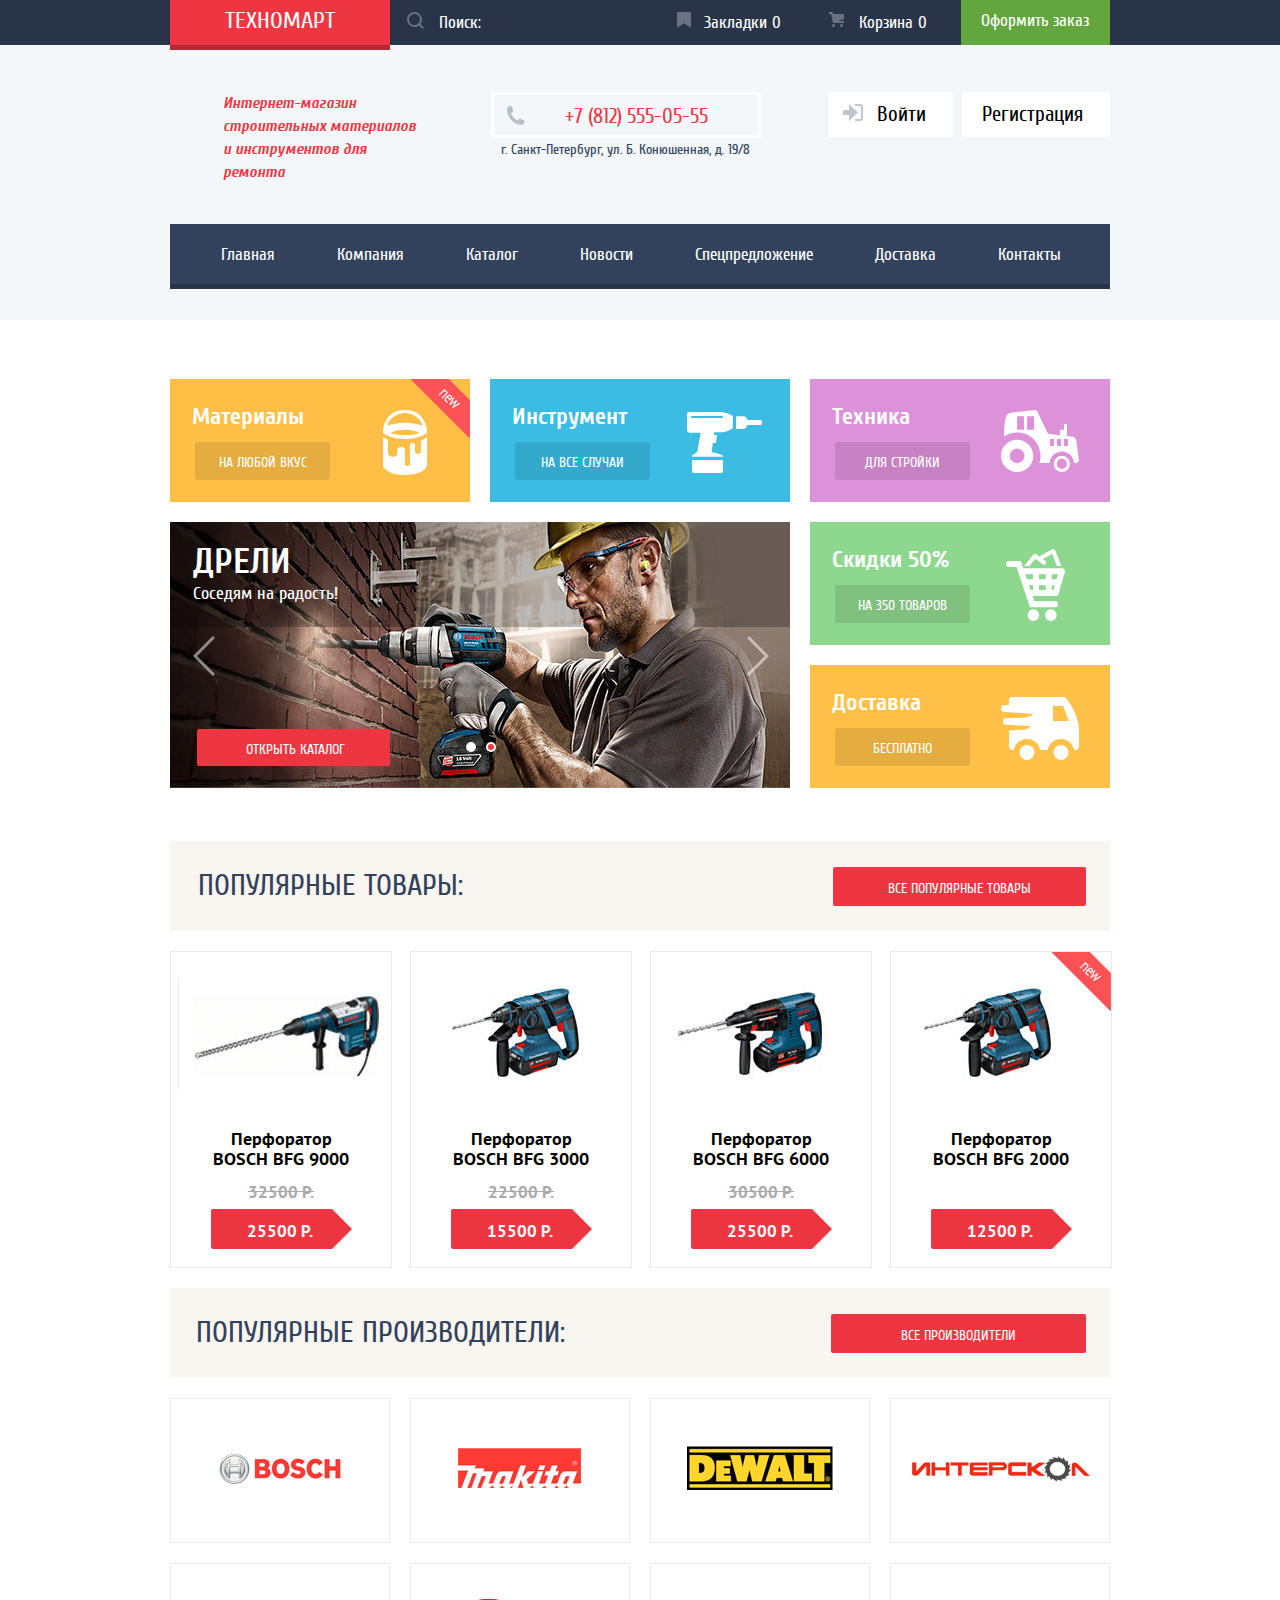
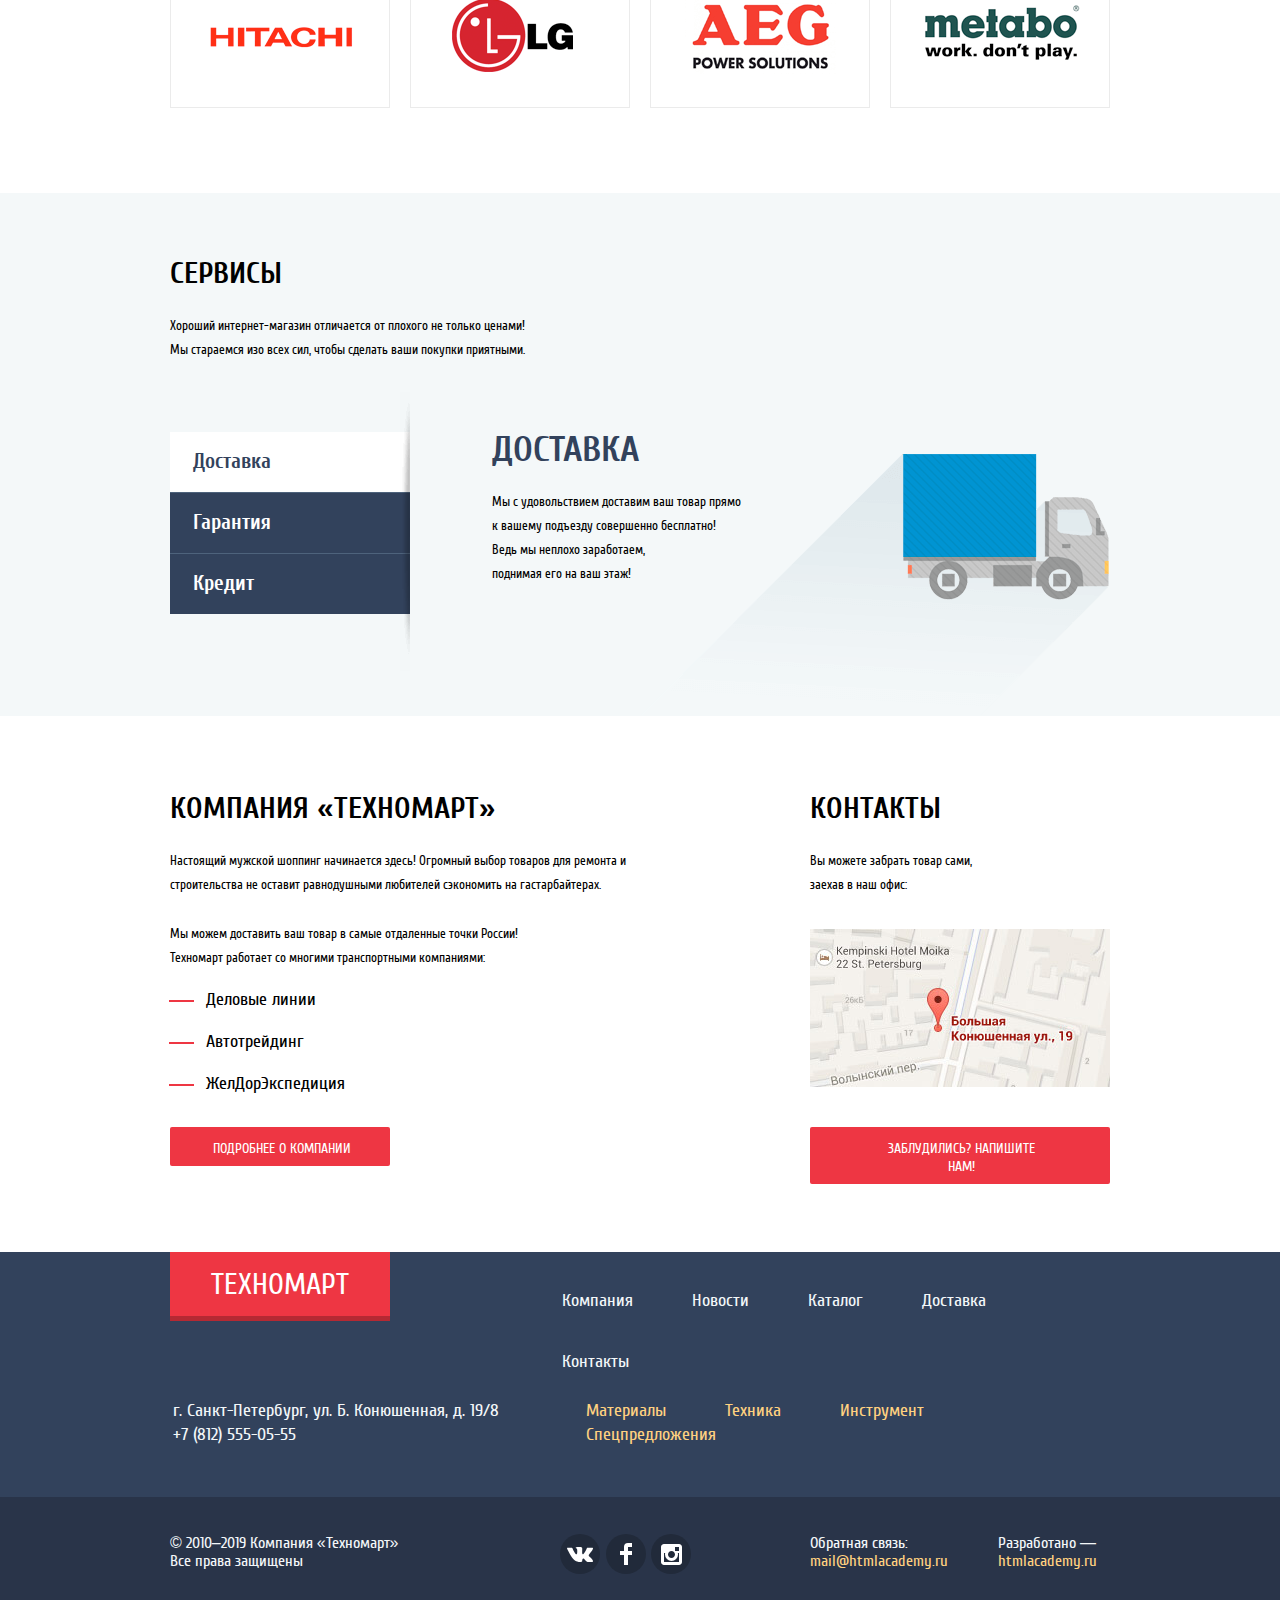
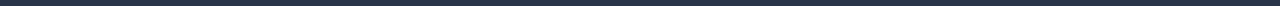
==== commit cde48164: "Устранения ошибок работы доступности интерфейса" ====
--- a/index.html
+++ b/index.html
@@ -56,15 +56,15 @@
             <a class="main-header__logo-link">Техномарт</a>
           </div>
           <div class="main-header__search-block">
-            <input class="main-header__search-field" type="search" placeholder="Поиск">
+            <input class="main-header__search-field" type="search" placeholder="Поиск:">
             <svg class="main-header__search-logo" width="17" height="17"><path class="main-header__search-logo-figure" d="M17 15.586l-3.542-3.542A7.465 7.465 0 0 0 15 7.5 7.5 7.5 0 1 0 7.5 15c1.71 0 3.282-.579 4.544-1.542L15.586 17 17 15.586zM2 7.5C2 4.467 4.467 2 7.5 2 10.532 2 13 4.467 13 7.5c0 3.032-2.468 5.5-5.5 5.5A5.506 5.506 0 0 1 2 7.5z"/>
             </svg>
           </div>
           <div class="main-header__bookmarks-block">
-            <p class="main-header__bookmarks-text">Закладки <span class="main-header__counter main-header__counter--bookmarks-counter">0</span></p>
+            <p class="main-header__bookmarks-text" tabindex="0">Закладки <span class="main-header__counter main-header__counter--bookmarks-counter">0</span></p>
           </div>
           <div class="main-header__cart-block">
-            <p class="main-header__cart-text">Корзина <span class="main-header__counter main-header__counter--cart-counter">0</span></p>
+            <p class="main-header__cart-text" tabindex="0">Корзина <span class="main-header__counter main-header__counter--cart-counter">0</span></p>
           </div>
           <div class="main-header__buy-block">
             <a class="main-header__buy-button" href="#">Оформить заказ</a>
@@ -127,7 +127,7 @@
                 <p class="product-slider__slide-slogan">Настоящие мужские игрушки</p>
                 <img class="product-slider__slide-image" src="img/perforator-slide.jpg" width="620" height="226" alt="Изображение строителя с перфоратором">
               </div>
-              <div class="product-slider__drills-slide">
+              <div class="product-slider__drills-slide active">
                 <h4 class="product-slider__slide-title">Дрели</h4>
                 <p class="product-slider__slide-slogan">Соседям на радость!</p>
                 <img class="product-slider__slide-image" src="img/drill-slide.jpg" width="620" height="266" alt="Изображение строителя с дрелью">
@@ -142,10 +142,10 @@
               </div>
               <a class="product-slider__slide-link button" href="catalog.html">Открыть каталог</a>
               <div class="product-slider__toggle-block">
-                <label class="product-slider__toggle-slide product-slider__toggle-slide--perforator-toggle" for="perforator-slide">
+                <label class="product-slider__toggle-slide product-slider__toggle-slide--perforator-toggle" for="perforator-slide" tabindex="0">
                   <span class="visually-hidden">Открыть слайд с перфораторами</span>
                 </label>
-                <label class="product-slider__toggle-slide product-slider__toggle-slide--drill-toggle" for="drill-slide">
+                <label class="product-slider__toggle-slide product-slider__toggle-slide--drill-toggle" for="drill-slide" tabindex="0">
                   <span class="visually-hidden">Открыть слайд с дрелями</span>
                 </label>
               </div>
@@ -170,48 +170,48 @@
         </header>
         <ul class="top-products__list">
           <li class="top-products__item">
-            <article class="store-product top-products__store-product top-products__store-product--bosch-bfg-9000">
+            <article class="store-product top-products__store-product top-products__store-product--bosch-bfg-9000" tabindex="0">
               <h3 class="store-product__title">Перфоратор BOSCH BFG 9000</h3>
               <img class="store-product__image" src="img/perforator-1.jpg" width="207" height="112" alt="Перфоратор BOSCH BFG 9000">
               <div class="store-product__product-actions">
-                <button class="store-product__product-action store-product__product-action--add-product" type="button">Купить</button>
-                <button class="store-product__product-action store-product__product-action--add-bookmark" type="button">В закладки</button>
+                <button class="store-product__product-action store-product__product-action--add-product" type="button" tabindex="0">Купить</button>
+                <button class="store-product__product-action store-product__product-action--add-bookmark" type="button" tabindex="0">В закладки</button>
               </div>
               <p class="store-product__old-price">32500 Р.</p>
               <p class="store-product__current-price button">25500 Р.</p>
             </article>
           </li>
           <li class="top-products__item">
-            <article class="store-product top-products__store-product top-products__store-product--bosch-bfg-3000">
+            <article class="store-product top-products__store-product top-products__store-product--bosch-bfg-3000" tabindex="0">
               <h3 class="store-product__title">Перфоратор BOSCH BFG 3000</h3>
               <img class="store-product__image" src="img/perforator-2.jpg" width="207" height="112" alt="Перфоратор BOSCH BFG 3000">
               <div class="store-product__product-actions">
-                <button class="store-product__product-action store-product__product-action--add-product" type="button">Купить</button>
-                <button class="store-product__product-action store-product__product-action--add-bookmark" type="button">В закладки</button>
+                <button class="store-product__product-action store-product__product-action--add-product" type="button" tabindex="0">Купить</button>
+                <button class="store-product__product-action store-product__product-action--add-bookmark" type="button" tabindex="0">В закладки</button>
               </div>
               <p class="store-product__old-price">22500 Р.</p>
               <p class="store-product__current-price button">15500 Р.</p>
             </article>
           </li>
           <li class="top-products__item">
-            <article class="store-product top-products__store-product top-products__store-product--bosch-bfg-6000">
+            <article class="store-product top-products__store-product top-products__store-product--bosch-bfg-6000" tabindex="0">
               <h3 class="store-product__title">Перфоратор BOSCH BFG 6000</h3>
               <img class="store-product__image" src="img/perforator-3.jpg" width="207" height="112" alt="Перфоратор BOSCH BFG 6000">
               <div class="store-product__product-actions">
-                <button class="store-product__product-action store-product__product-action--add-product" type="button">Купить</button>
-                <button class="store-product__product-action store-product__product-action--add-bookmark" type="button">В закладки</button>
+                <button class="store-product__product-action store-product__product-action--add-product" type="button" tabindex="0">Купить</button>
+                <button class="store-product__product-action store-product__product-action--add-bookmark" type="button" tabindex="0">В закладки</button>
               </div>
               <p class="store-product__old-price">30500 Р.</p>
               <p class="store-product__current-price button">25500 Р.</p>
             </article>
           </li>
           <li class="top-products__item">
-            <article class="store-product top-products__store-product top-products__store-product--bosch-bfg-2000 new-product">
+            <article class="store-product top-products__store-product top-products__store-product--bosch-bfg-2000 new-product" tabindex="0">
               <h3 class="store-product__title">Перфоратор BOSCH BFG 2000</h3>
               <img class="store-product__image" src="img/perforator-4.jpg" width="207" height="112" alt="Перфоратор BOSCH BFG 6000">
               <div class="store-product__product-actions">
-                <button class="store-product__product-action store-product__product-action--add-product" type="button">Купить</button>
-                <button class="store-product__product-action store-product__product-action--add-bookmark" type="button">В закладки</button>
+                <button class="store-product__product-action store-product__product-action--add-product" type="button" tabindex="0">Купить</button>
+                <button class="store-product__product-action store-product__product-action--add-bookmark" type="button" tabindex="0">В закладки</button>
               </div>
               <p class="store-product__old-price store-product__old-price--none"></p>
               <p class="store-product__current-price button">12500 Р.</p>
@@ -276,12 +276,12 @@
           </header>
           <div class="services__main-content">
             <ul class="services__list">
-              <li class="services__item services__item--current">Доставка</li>
-              <li class="services__item">Гарантия</li>
-              <li class="services__item">Кредит</li>
+              <li class="services__item services__item--delivery services__item--current" tabindex="0">Доставка</li>
+              <li class="services__item services__item--guarantee" tabindex="0">Гарантия</li>
+              <li class="services__item services__item--credit" tabindex="0">Кредит</li>
             </ul>
             <div class="services__list-description">
-              <div class="services__description-item services__description-item--delivery">
+              <div class="services__description-item services__description-item--delivery services__description-item--current">
                 <h3 class="services__item-title">Доставка</h3>
                 <p class="services__item-description">
                   Мы с удовольствием доставим ваш товар прямо<br>
@@ -342,7 +342,7 @@
               Вы можете забрать товар сами,
               заехав в наш офис:
           </p>
-          <img class="contacts__map-location" src="img/map-mini.jpg" width="300" height="158" alt="Расположение нашего офиса на карте">
+          <img class="contacts__map-location" src="img/map-mini.jpg" width="300" height="158" alt="Расположение нашего офиса на карте" tabindex="0">
           <button class="contacts__modal-open button" type="button">Заблудились? Напишите нам!</button>
         </section>
       </article>
@@ -426,14 +426,14 @@
             </p>
             <p class="main-footer__developers-cutaway">
               Разработано —
-              <a class="main-footer__developer-name" href="#">htmlacademy.ru</a>
+              <a class="main-footer__developer-name" href="https://htmlacademy.ru/intensive/htmlcss">htmlacademy.ru</a>
             </p>
           </div>
         </div>
       </div>
     </footer>
     <section class="modal modal--feedback">
-      <h2 class="visually-hidden">Окно отправки сообщения</h2>
+      <h2 class="visually-hidden" tabindex="0">Окно отправки сообщения</h2>
       <div class="modal--feedback-content">
         <form class="modal--feedback__feedback-form" action="https://echo.htmlacademy.ru" method="post">
           <p class="modal--feedback__field-item modal--feedback__field-item--user-name">
@@ -457,25 +457,37 @@
         </form>
       </div>
     </section>
-    <section class="modal modal--map-location">
-      <h2 class="visually-hidden">Как до нас добраться</h2>
-      <img class="modal--map-location__map-image" src="img/big-map.jpg" width="940" height="446" alt="Наше расположение на карте">
-      <button class="modal__button-close" type="button">
-        <span class="visually-hidden">Закрыть окно</span>
-      </button>
+    <section class="modal modal--map-location" tabindex="0" aria-hidden="true">
+      <div class="modal--location-content">
+        <h2 class="visually-hidden">Как до нас добраться</h2>
+        <iframe class="modal--map-location__map-yandex" src="https://yandex.ru/map-widget/v1/-/CCS~zHPq" width="940" height="446">
+        </iframe>
+        <a class="modal--map-service" href="https://yandex.ru/maps/2/saint-petersburg/?ll=30.323376%2C59.938545&mode=search&ol=geo&ouri=ymapsbm1%3A%2F%2Fgeo%3Fll%3D30.323%252C59.939%26spn%3D0.001%252C0.001%26text%3D%25D0%25A0%25D0%25BE%25D1%2581%25D1%2581%25D0%25B8%25D1%258F%252C%2520%25D0%25A1%25D0%25B0%25D0%25BD%25D0%25BA%25D1%2582-%25D0%259F%25D0%25B5%25D1%2582%25D0%25B5%25D1%2580%25D0%25B1%25D1%2583%25D1%2580%25D0%25B3%252C%2520%25D0%2591%25D0%25BE%25D0%25BB%25D1%258C%25D1%2588%25D0%25B0%25D1%258F%2520%25D0%259A%25D0%25BE%25D0%25BD%25D1%258E%25D1%2588%25D0%25B5%25D0%25BD%25D0%25BD%25D0%25B0%25D1%258F%2520%25D1%2583%25D0%25BB%25D0%25B8%25D1%2586%25D0%25B0%252C%252019%252F8&sctx=ZAAAAAgAEAAaKAoSCe8dNSbEAEZAEWg%2B527XKUxAEhIJ6DBfXoB94T8RLSEf9GxW0z8oCjAAOP%2Fwivzzus2W8QFAL0gBVQAAgL9Y%2F%2F%2F%2F%2F%2F%2F%2F%2F%2F%2F%2FAWoCcnVwAJ0BzczMPaABAKgBAA%3D%3D&sll=30.323376%2C59.938545&sspn=0.008540%2C0.004264&text=большая%20конюшенная%20улица%2019&z=17">
+          <img class="modal--map-location__map-image" src="img/big-map.jpg" width="940" height="446" alt="Наше расположение на карте">
+        </a>
+        <button class="modal__button-close" type="button">
+          <span class="visually-hidden">Закрыть окно</span>
+        </button>
+      </div>
     </section>
     <section class="modal modal--cart-add">
-      <button class="modal__button-close" type="button">
-        <span class="visually-hidden">Закрыть окно</span>
-      </button>
-      <h2 class="modal--cart-add__title">Товар добавлен в корзину!</h2>
-      <div class="modal--cart-add__select-actions">
-        <a class="modal--cart-add__buy-complete button" href="#">Оформить заказ</a>
-        <button class="modal--cart-add__continue-select" type="button">Продолжить покупки</button>
+      <h2 class="visually-hidden" tabindex="0">Окно перехода к корзине покупок</h2>
+      <div class="modal--cart-add-content">
+        <button class="modal__button-close" type="button">
+          <span class="visually-hidden">Закрыть окно</span>
+        </button>
+        <h2 class="modal--cart-add__title">Товар добавлен в корзину!</h2>
+        <div class="modal--cart-add__select-actions">
+          <a class="modal--cart-add__buy-complete button" href="#">Оформить заказ</a>
+          <button class="modal--cart-add__continue-select" type="button">Продолжить покупки</button>
+        </div>
       </div>
     </section>
   <script src="js/modal-feedback.js"></script>
   <script src="js/authorization.js"></script>
-  <script src="js/header-actions.js"></script>
+  <script src="js/product-actions.js"></script>
+  <script src="js/main-slider.js"></script>
+  <script src="js/modal-map.js"></script>
+  <script src="js/services.js"></script>
   </body>
 </html>
--- a/css/style.css
+++ b/css/style.css
@@ -76,8 +76,10 @@
   border-radius: 2px;
 }
 
-.button:hover {
+.button:hover,
+.button:focus {
   background-color: #ca2c37;
+  outline: none;
 }
 
 .button:active {
@@ -91,8 +93,8 @@
 }
 
 .visually-hidden:not(:focus):not(:active),
-input[type="checkbox"].visually-hidden,
-input[type="radio"].visually-hidden {
+  input[type="checkbox"].visually-hidden,
+  input[type="radio"].visually-hidden {
   position: absolute;
   width: 1px;
   height: 1px;
@@ -181,9 +183,6 @@
 }
 
 .main-header__user-navigation {
-  /* display: flex; */
-  /* justify-content: space-between; */
-  /* align-items: flex-start; */
   width: 281px;
   margin: 0;
   padding: 0;
@@ -227,11 +226,14 @@
   opacity: 0.3;
 }
 
-.main-header__user-navigation-link:hover {
+.main-header__user-navigation-link:hover,
+.main-header__user-navigation-link:focus {
+  outline: none;
   color: #ee3643;
 }
 
-.main-header__user-navigation-link:hover::before {
+.main-header__user-navigation-link:hover::before,
+.main-header__user-navigation-link:focus::before {
   opacity: 1;
 }
 
@@ -279,6 +281,10 @@
   padding-left: 49px;
   padding-bottom: 13px;
   border: 0;
+  font-family: "Cuprum", Arial, sans-serif; /* персональная стилизация шрифта у элементов форм */
+  font-size: 17px;
+  line-height: 18px;
+  color: #ffffff;
   background-color: #293449;
 }
 
@@ -299,6 +305,7 @@
 .main-header__search-field--text-add {
   color: #000000;
   background-color: #ffffff;
+  outline: none;
 }
 
 .main-header__search-field:hover + .main-header__search-logo,
@@ -317,8 +324,6 @@
 }
 
 .main-header__search-field::placeholder { /* Персональная стилизация подписи в поле-поиска*/
-  font-size: 17px;
-  line-height: 18px;
   color: #ffffff;
 }
 
@@ -354,6 +359,11 @@
   color: #ffffff; /* Для стилизации ссылки на странице каталога */
 }
 
+.main-header__logo-link:focus {
+  background-color: #ca2c37;
+  outline: none;
+}
+
 .main-header__cart-block,
 .main-header__bookmarks-block {
   position: relative;
@@ -364,10 +374,6 @@
   padding-right: 28px;
 }
 
-/* .main-header__cart-text--product-add {
-  background-color: #ee3643;
-} */
-
 .main-header__cart-block {
   width: 122px;
   padding-right: 31px;
@@ -379,7 +385,6 @@
   position: absolute;
   top: 12px;
   display: block;
-  /* background-color: red; */
 }
 
 .main-header__cart-text::before {
@@ -410,8 +415,15 @@
   padding-left: 44px;
 }
 
+.main-header__bookmarks-text:focus,
+.main-header__cart-text:focus {
+  outline: none;
+}
+
 .main-header__bookmarks-text:hover::before,
-.main-header__cart-text:hover::before {
+.main-header__cart-text:hover::before,
+.main-header__bookmarks-text:focus::before,
+.main-header__cart-text:focus::before {
   opacity: 1;
 }
 
@@ -440,7 +452,18 @@
 }
 
 .main-navigation {
+  position: relative;
   background-color: #32425c;
+}
+
+.main-navigation::after {
+  content: "";
+  position: absolute;
+  left: 0;
+  bottom: 0;
+  width: 940px;
+  height: 5px;
+  background-color: #293449;
 }
 
 .main-navigation__list {
@@ -459,8 +482,10 @@
   color: #ffffff;
 }
 
-.main-navigation__link:hover {
+.main-navigation__link:hover,
+.main-navigation__link:focus {
   background-color: #293449;
+  outline: none;
 }
 
 .main-navigation__link:active {
@@ -472,8 +497,15 @@
   background-color: #63a63e;
 }
 
-.main-header__buy-block:hover {
+.main-header__buy-block:hover,
+.main-header__buy-block:focus {
   background-color: #5fbb2d;
+}
+
+.main-header__buy-button:focus,
+.main-header__buy-button:focus {
+  background-color: #5fbb2d;
+  outline: none;
 }
 
 .main-header__buy-block:active {
@@ -514,18 +546,7 @@
   min-height: 123px;
 }
 
-.service-presentation__new-products::after { /* класс обозначающий наличие новых товаров в категории */
-  /* content: "";
-  position: absolute;
-  top: 0;
-  right: 0;
-  width: 60px;
-  height: 59px;
-  background-image: url("../img/new-flag.png"); */
-}
-
 .presentation-category:nth-child(1),
-/* .presentation-category:nth-child(2), */
 .presentation-category:nth-child(3) {
   margin-bottom: 20px;
 }
@@ -615,8 +636,10 @@
   border-radius: 3px;
 }
 
-.presentation-category__link:hover {
+.presentation-category__link:hover,
+.presentation-category__link:focus {
   background-color: #cccccc;
+  outline: none;
 }
 
 .presentation-category__link:active {
@@ -659,7 +682,6 @@
 }
 
 .product-slider__slide-item { /* для расположения изображения блока как фона */
-  /* position: relative; */
   margin: 0 auto;
   width: 576px;
 }
@@ -682,7 +704,15 @@
 }
 
 .product-slider__drills-slide {
-  /* display: none; */
+  display: none;
+}
+
+.product-slider__perforators-slide--button-active {
+  display: block;
+}
+
+.product-slider__drills-slide--button-active {
+  display: block;
 }
 
 .product-slider__slide-title {
@@ -693,14 +723,12 @@
   line-height: 36px;
   font-weight: 700;
   text-transform: uppercase;
-  color: #ffffff; /*временно */
 }
 
 .product-slider__slide-slogan {
   margin: 0 0 30px 0;
   font-size: 18px;
   line-height: 24px;
-  color: #ffffff; /*временно */
 }
 
 .product-slider__slide-link {
@@ -733,6 +761,13 @@
   height: 40px;
   background: none;
   cursor: pointer;
+  opacity: 0.5;
+}
+
+.product-slider__button:hover,
+.product-slider__button:focus {
+  opacity: 1;
+  outline: 0;
 }
 
 .product-slider__button--prev {
@@ -773,8 +808,9 @@
   width: 6px;
   height: 6px;
   background-color: #ee3643;
-  border-radius: 50%;
-}
+  border-radius: 50%
+}
+
 
 #perforator-slide:checked ~ .product-slider__drills-slide {
   display: none;
@@ -835,6 +871,7 @@
   margin: 30px 0;
   font-size: 30px;
   line-height: 30px;
+  font-weight: 400;
   text-transform: uppercase;
   color: #32425c;
 }
@@ -871,23 +908,29 @@
 }
 
 
-.store-product:hover {
+.store-product:hover,
+.store-product:focus {
   box-shadow: 0px 10px 25px 0 rgba(41, 52, 73, 0.5);
-}
-
-.store-product:hover .store-product__title {
+  outline: none;
+}
+
+.store-product:hover .store-product__title,
+.store-product:focus .store-product__title {
   margin-bottom: 40px;
 }
 
-.store-product:hover .store-product__image  {
+.store-product:hover .store-product__image,
+.store-product:focus .store-product__image  {
   display: none;
 }
 
-.store-product:hover .store-product__product-actions {
+.store-product:hover .store-product__product-actions,
+.store-product:focus .store-product__product-actions {
   display: block;
 }
 
-.store-product:hover .store-product__old-price {
+.store-product:hover .store-product__old-price,
+.store-product:focus .store-product__old-price {
   display: none;
 }
 
@@ -1074,8 +1117,10 @@
 }
 
 
-.top-makers__item-link:hover {
+.top-makers__item-link:hover,
+.top-makers__item-link:focus {
   box-shadow: 0px 10px 25px 0px rgba(41, 52, 73, 0.5);
+  outline: none;
 }
 
 
@@ -1129,7 +1174,7 @@
 }
 
 .services__description-item--delivery {
-  display: block;
+  display: none;
 }
 
 .services__description-item--delivery::after {
@@ -1169,6 +1214,10 @@
   padding-left: 44px;
   width: 195px;
   padding-right: 44px;
+}
+
+.services__description-item--current {
+  display: block;
 }
 
 .services__main-content {
@@ -1207,8 +1256,10 @@
   cursor: pointer;
 }
 
-.services__item:hover:not(.services__item--current) {
+.services__item:hover:not(.services__item--current),
+.services__item:focus:not(.services__item--current) {
   background-color: #293449;
+  outline: none;
 }
 
 .services__item--current {
@@ -1230,6 +1281,8 @@
 }
 
 .services__item-description {
+  z-index: 1; /* для того, что большой текст не был перекрыт слоем изображения слайда */
+  position: relative;
   margin: 0;
   font-size: 13px;
   line-height: 24px;
@@ -1322,13 +1375,16 @@
   margin-bottom: 35px;
   width: 300px;
   height: 158px;
+  cursor: pointer;
 }
 
 .contacts__modal-open {
-  padding-left: 64px;
-  padding-right: 67px;
+  padding-left: 63px;
+  padding-right: 60px;
   border: none;
   font-family: inherit;
+  font-size: inherit;
+  line-height: inherit;
   cursor: pointer;
 }
 
@@ -1421,8 +1477,11 @@
 }
 
 .footer-navigation__link:hover,
-.main-footer__navigation-link:hover {
+.main-footer__navigation-link:hover,
+.footer-navigation__link:focus,
+.main-footer__navigation-link:focus {
   text-decoration: underline;
+  outline: none;
 }
 
 .footer-navigation__link:active,
@@ -1458,8 +1517,10 @@
   color: #ffd180;
 }
 
-.main-footer__developer-name:hover {
+.main-footer__developer-name:hover,
+.main-footer__developer-name:focus {
   text-decoration: underline;
+  outline: none;
 }
 
 .main-footer__developer-name:active {
@@ -1500,8 +1561,10 @@
   border-radius: 50%;
 }
 
-.main-footer__social-link:hover {
+.main-footer__social-link:hover,
+.main-footer__social-link:focus {
   background-color: #ee3643;
+  outline: none;
 }
 
 .main-footer__social-link:active {
@@ -1695,6 +1758,7 @@
 }
 
 .modal__button-close {
+  z-index: 3;
   position: absolute;
   top: 16px;
   right: 9px;
@@ -1719,7 +1783,11 @@
   border-color: red;
 }
 
-.modal--map-location {
+.modal--map-location::focus { /* Для скрытия совушки фокуса */
+  outline: 0;
+}
+
+.modal--location-content {
   display: none;
   z-index: 100;
   position: fixed;
@@ -1731,7 +1799,19 @@
   box-shadow: 0px 10px 25px 0 rgba(41, 52, 73, 0.5);
 }
 
-.modal--cart-add {
+.modal--location-open {
+  display: block;
+}
+
+.modal--map-location__map-yandex {
+  z-index: 2;
+  position: absolute;
+  top: 0;
+  left: 0;
+  border: none;
+}
+
+.modal--cart-add-content {
   display: none;
   z-index: 100;
   position: fixed;
@@ -1745,6 +1825,10 @@
   box-shadow: 0px 10px 25px 0 rgba(41, 52, 73, 0.5);
 }
 
+.modal--cart-show {
+  display: block;
+}
+
 .modal--cart-add__title {
   position: relative;
   padding: 75px 46px 74px 99px;
@@ -1805,7 +1889,7 @@
   display: block;
 }
 
-.main-header__logged-user-list { /* 51px */
+.main-header__logged-user-list {
   display: flex;
   justify-content: space-between;
   margin: 0;
@@ -1830,6 +1914,18 @@
   width: 20px;
   height: 18px;
   background-image: url("../img/icon-user.svg");
+  opacity: 0.3;
+}
+
+.main-header__user-login:hover,
+.main-header__user-login:focus {
+  color: #ee3643;
+  outline: none;
+}
+
+.main-header__user-login:hover::before,
+.main-header__user-login:focus::before {
+  opacity: 1;
 }
 
 .main-header__profile-exit {
@@ -1839,15 +1935,24 @@
   width: 22px;
 }
 
+.main-header__profile-exit:hover,
+.main-header__profile-exit:focus {
+  outline: none;
+}
+
 .main-header__profile-exit::after {
   content: "";
   position: absolute;
   width: 21px;
   height: 17px;
   background-image: url("../img/icon-logout.svg");
-}
-
-
+  opacity: 0.3;
+}
+
+.main-header__profile-exit:hover::after,
+.main-header__profile-exit:focus::after {
+  opacity: 1;
+}
 
 .main-header__user-login {
   font-size: 21px;
@@ -1895,8 +2000,10 @@
   color: rgba(0, 0, 0, 0.3);
 }
 
-.main-header__user-profile-link:hover {
+.main-header__user-profile-link:hover,
+.main-header__user-profile-link:focus {
   color: #ba2732;
+  outline: none;
 }
 
 .main-header__user-profile-link:active {
@@ -1915,8 +2022,7 @@
   margin-bottom: 18px;
   padding: 0;
   padding-top: 23px;
-  /* padding-left: 29px; */
-  font-family: "PTsans", Arial, sans-serif;
+  font-family: "PTSans", Arial, sans-serif;
   font-size: 13px;
   text-transform: uppercase;
   color: #000000;
@@ -1941,8 +2047,14 @@
   position: relative;
   margin-right: 17px;
   padding-left: 26px;
-}
-
+  opacity: 0.5;
+}
+
+.page-header__link:hover,
+.page-header__link:focus {
+  opacity: 1;
+  outline: none;
+}
 
 .page-header__link::before {
   content: "";
@@ -1966,6 +2078,7 @@
   padding: 32px 0px 28px 30px;
   font-size: 30px;
   line-height: 30px;
+  font-weight: 400;
   text-transform: uppercase;
   color: #32425c;
   background-color: #f2f6f8;
@@ -1986,7 +2099,7 @@
 .setup-header {
   margin-bottom: 12px;
   padding: 11px 0 8px 18px;
-  font-family: "PTsans", Arial, sans-serif;
+  font-family: "PTSans", Arial, sans-serif;
   font-size: 13px;
   text-transform: uppercase;
   color: #000000;
@@ -2062,7 +2175,7 @@
 
 .setup-product__range-output {
   font-size: 17px;
-  font-family: PTSans, Arial, sans-serif;
+  font-family: "PTSans", Arial, sans-serif;
   color: #000000;
 }
 /* стилизация поля-позунка */
@@ -2093,7 +2206,7 @@
   margin: 0; /* сброс изначальных стилей для заголовка группы полей */
   padding: 0; /* сброс изначальных стилей для заголовка группы полей */
   width: 100%; /* сброс изначальных стилей для заголовка группы полей */
-  font-family: "PTsans", Arial, sans-serif;
+  font-family: "PTSans", Arial, sans-serif;
   font-size: 17px;
   font-weight: 700;
   line-height: 30px;
@@ -2145,14 +2258,11 @@
 .setup-product__field-indicator--checkbox {
   width: 27px;
   height: 23px;
-  /* background-image: url("../img/checkbox-off.svg"); */
-  /* background-repeat: no-repeat; */
 }
 
 .setup-product__field-indicator--radio {
   width: 25px;
   height: 25px;
-  /* background-image: url("../img/radio-off.svg"); */
 }
 
 .setup-product__field-indicator--checkbox-off,
@@ -2168,7 +2278,6 @@
 
 .setup-product__field:checked + .setup-product__field-indicator--checkbox-on,
 .setup-product__field:checked + .setup-product__field-indicator--radio-on {
-  /* background-image: url("../img/checkbox-on.svg"); */
   display: block;
 }
 
@@ -2178,8 +2287,15 @@
 }
 
 .setup-product__makers-item:hover  .setup-product__field-indicator,
-.setup-product__charge-item:hover  .setup-product__field-indicator {
+.setup-product__field--makers-field:focus ~  .setup-product__field-indicator,
+.setup-product__charge-item:hover  .setup-product__field-indicator,
+.setup-product__field--charge-field:focus ~ .setup-product__field-indicator {
   fill: #b5b5b5;
+  outline: none; /* нужно разобраться почему не убирается обводка при фокусе */
+}
+
+.setup-product__label-field:focus {
+  background-color: red;
 }
 
 .setup-product__field:disabled ~ .setup-product__field-indicator {
@@ -2222,12 +2338,17 @@
   border-radius: 2px;
   font-family: "PTSans", Arial, sans-serif;
   font-size: 13px;
+  line-height: 18px;
   text-transform: uppercase;
   color: #000000;
   background-color: #ffffff;
   cursor: pointer;
 }
 
+.setup-product__button-show:focus {
+  outline: 3px solid #e5e5e5a4;
+}
+
 /* стилизация блока с формой */
 
 
@@ -2251,11 +2372,13 @@
   margin-left: 19px;
   margin-right: 139px;
   font-size: 13px;
+  font-weight: 400;
   text-transform: uppercase;
 }
 
 .sort-block__sort-type-list {
   display: flex;
+  flex-wrap: wrap;
   margin: 0;
   padding: 0;
   width: 380px;
@@ -2276,12 +2399,14 @@
   color: rgba(0, 0, 0, 0.3);
 }
 
-.sort-block__sort-type-link:hover {
+.sort-block__sort-type-link:hover,
+.sort-block__sort-type-link:focus {
   border-bottom: 1px solid #ee3643;
   color: rgba(0, 0, 0, 1);
-}
-
-.sort-block__sort-type-link:active {
+  outline: none;
+}
+
+.sort-block__sort-type-link--active {
   border: none;
   color: #ee3643;
 }
@@ -2298,11 +2423,16 @@
   height: 10px;
 }
 
-.sort-block__sort-button:hover .sort-block__button-figure {
+.sort-block__sort-button:hover .sort-block__button-figure,
+.sort-block__sort-button:focus .sort-block__button-figure {
   fill: #231f20;
 }
 
-.sort-block__sort-button:active .sort-block__button-figure {
+.sort-block__sort-button:focus {
+  outline: none;
+}
+
+.sort-block__button-active .sort-block__button-figure {
   fill: #ee3643;
 }
 
@@ -2325,27 +2455,6 @@
 .product-line__product-item:nth-child(3n) {
   margin-right: 0;
 }
-
-/* .item-card {
-  font-size: 17px;
-  line-height: 18px;
-} */
-
-/* .item-card__product-description {
-  font-size: 18px;
-  line-height: 20px;
-  font-weight: 700;
-  color: #000000;
-} */
-
-/* .item-card__old-price {
-  text-decoration: line-through;
-  color: #999999;
-}
-
-.item-card__current-price {
-  background-color: #ee3643;
-} */
 
 .sort-block__pagination {
   font-size: 13px;
@@ -2369,12 +2478,18 @@
   color: #000000;
 }
 
-.sort-block__pagination-link:hover {
+.sort-block__pagination-item:focus {
+  outline: none;
+}
+
+.sort-block__pagination-link:hover,
+.sort-block__pagination-link:focus {
   border-color: #bdc6ca;
+  outline: none;
 }
 
 .sort-block__pagination-link--current:hover {
-  border-color: #ee3643;;
+  border-color: #ee3643;
 }
 
 .sort-block__pagination-link:active {
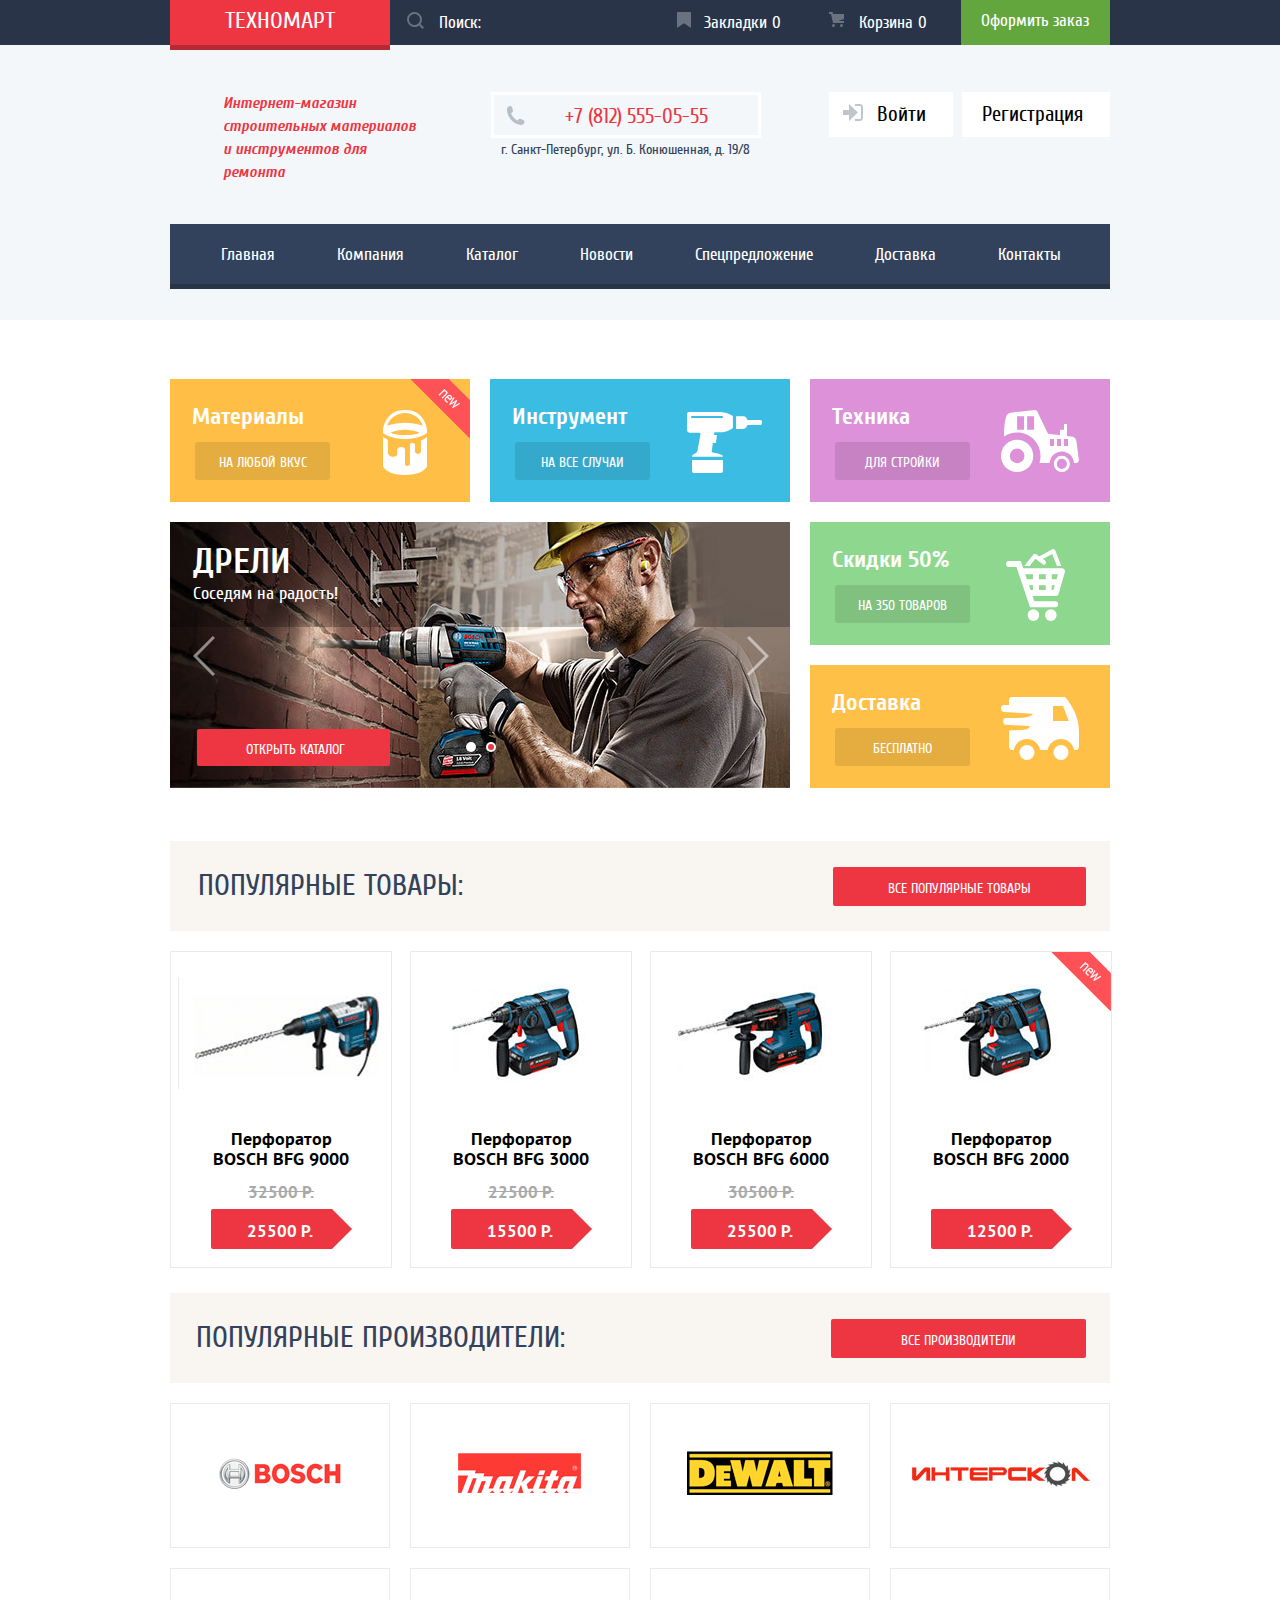
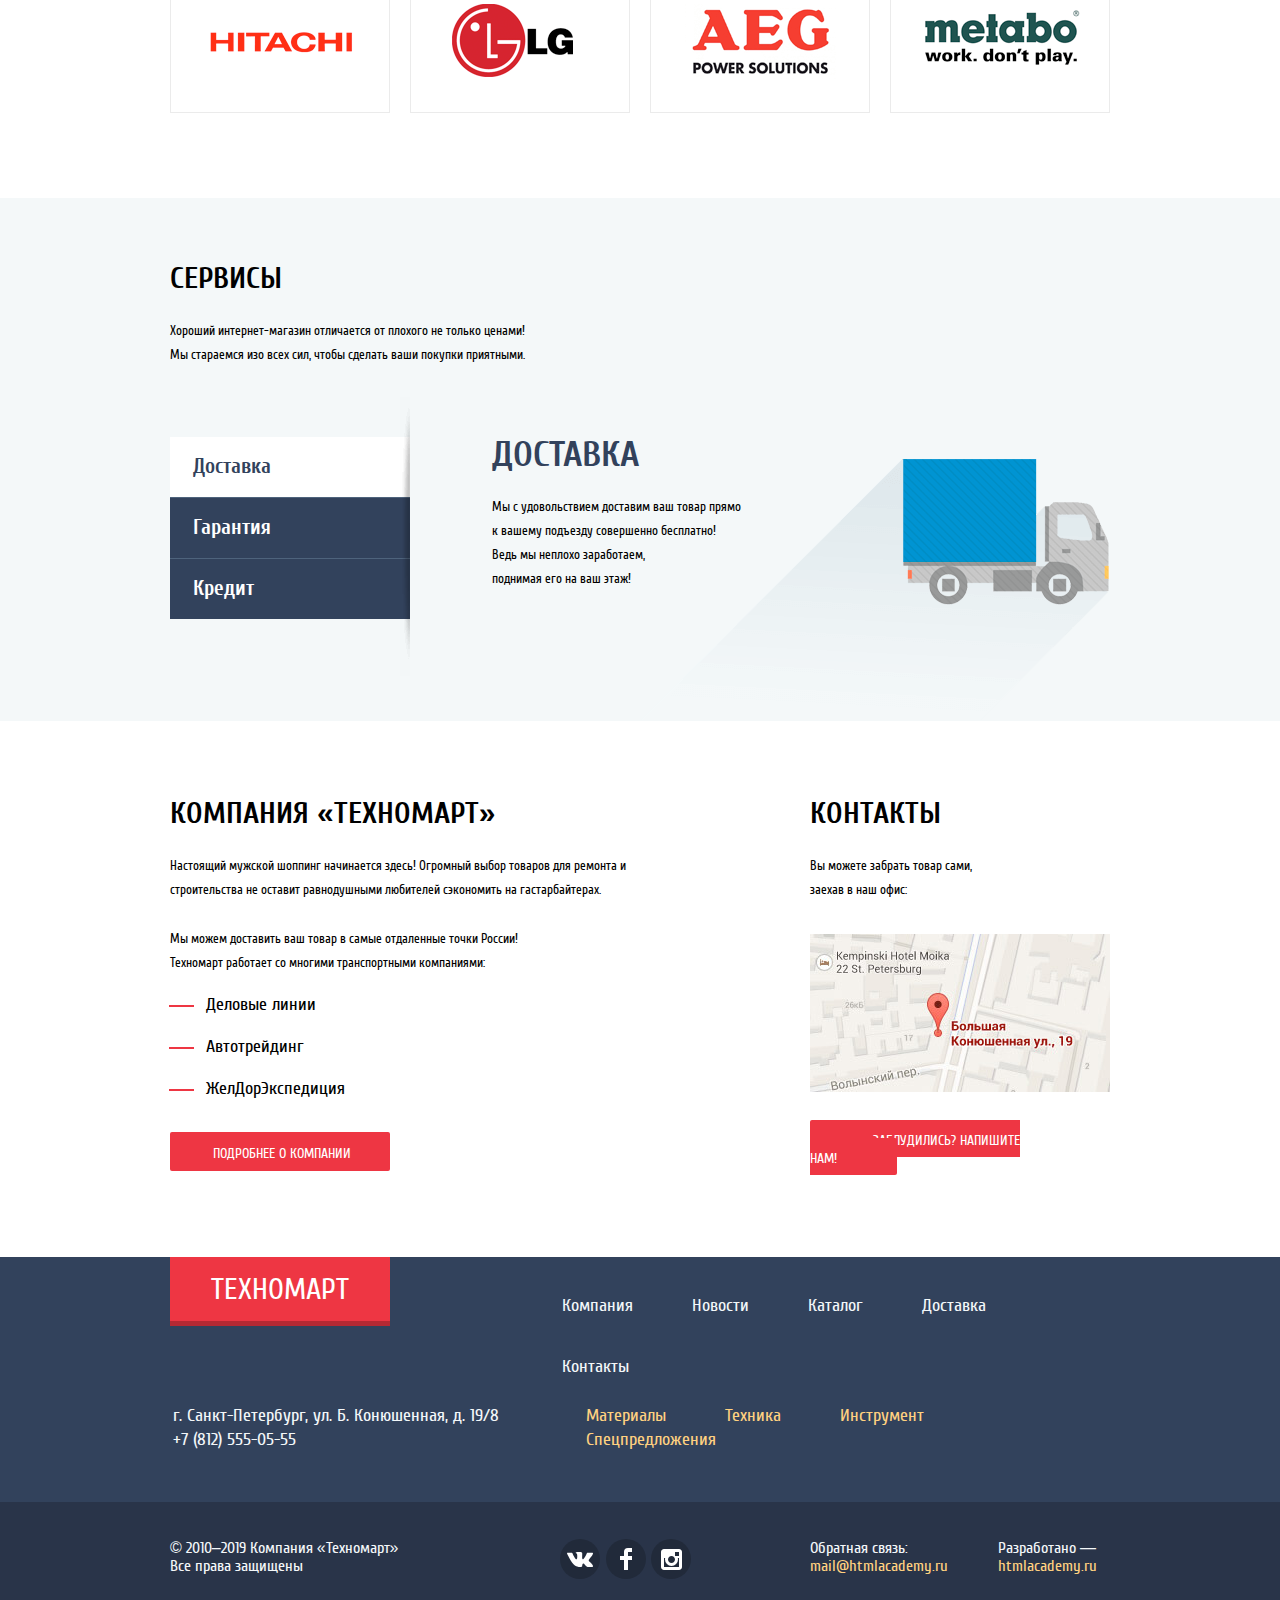
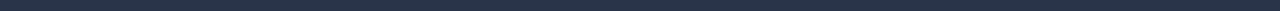
==== commit 907071a0: "Завершение проекта и перевод на поддержку" ====
--- a/index.html
+++ b/index.html
@@ -3,7 +3,7 @@
   <head>
     <meta charset="utf-8">
     <title>Техномарт</title>
-    <link rel="stylesheet" href="css/style.css">
+    <link rel="stylesheet" href="css/min-style.css">
   </head>
   <body>
     <header class="main-header main-header--page-context">
@@ -343,7 +343,7 @@
               заехав в наш офис:
           </p>
           <img class="contacts__map-location" src="img/map-mini.jpg" width="300" height="158" alt="Расположение нашего офиса на карте" tabindex="0">
-          <button class="contacts__modal-open button" type="button">Заблудились? Напишите нам!</button>
+          <a class="contacts__modal-open button" href="contacts.html">Заблудились? Напишите нам!</a>
         </section>
       </article>
     </main>
@@ -483,11 +483,11 @@
         </div>
       </div>
     </section>
-  <script src="js/modal-feedback.js"></script>
-  <script src="js/authorization.js"></script>
-  <script src="js/product-actions.js"></script>
-  <script src="js/main-slider.js"></script>
-  <script src="js/modal-map.js"></script>
-  <script src="js/services.js"></script>
+  <script src="js/min-modal-feedback.js"></script>
+  <script src="js/min-authorization.js"></script>
+  <script src="js/min-product-actions.js"></script>
+  <script src="js/min-main-slider.js"></script>
+  <script src="js/min-modal-map.js"></script>
+  <script src="js/min-services.js"></script>
   </body>
 </html>
--- a/css/min-style.css
+++ b/css/min-style.css
@@ -0,0 +1 @@
+@font-face{font-family:Cuprum;src:url(../fonts/cuprum.woff2) format("woff2"),url(../fonts/cuprum.woff) format("woff");font-weight:400;font-style:normal}@font-face{font-family:Cuprum;src:url(../fonts/cuprumbold.woff2) format("woff2"),url(../fonts/cuprumbold.woff) format("woff");font-weight:700;font-style:normal}@font-face{font-family:Cuprum;src:url(../fonts/cuprumitalic.woff2) format("woff2"),url(../fonts/cuprumitalic.woff) format("woff");font-weight:400;font-style:italic}@font-face{font-family:Cuprum;src:url(../fonts/cuprumbolditalic.woff2) format("woff2"),url(../fonts/cuprumbolditalic.woff) format("woff");font-weight:700;font-style:italic}@font-face{font-family:PTSans;src:url(../fonts/ptsans.woff2) format("woff2"),url(../fonts/ptsans.woff) format("woff");font-weight:400;font-style:normal}@font-face{font-family:PTSans;src:url(../fonts/ptsansbold.woff2) format("woff2"),url(../fonts/ptsans.woff) format("woff");font-weight:700;font-style:normal}body{margin:0;padding:0;min-width:960px;font-family:Cuprum,Arial,sans-serif;font-size:14px;line-height:18px;font-weight:400;color:#fff}a{text-decoration:none}img{max-width:100%;height:auto}.button{padding:13px 0 8px 0;text-transform:uppercase;text-align:center;color:#fff;background-color:#ee3643;border-radius:2px}.button:focus,.button:hover{background-color:#ca2c37;outline:0}.button:active{background-color:#ba2732}.centering-block{width:940px;margin:0 auto;padding:0 10px 0 10px}.visually-hidden:not(:focus):not(:active),input[type=checkbox].visually-hidden,input[type=radio].visually-hidden{position:absolute;width:1px;height:1px;margin:-1px;border:0;padding:0;clip:rect(0 0 0 0);overflow:hidden}.new-product::after{content:"";position:absolute;top:0;right:0;width:60px;height:59px;background-image:url(../img/new-flag.png)}.main-header{display:flex;flex-direction:column;min-height:320px;background-color:#f3f7f9}.main-header--page-context{margin-bottom:59px}.main-header__middle-column{order:2}.centering-block--header-middle{display:flex}.main-header__page-title{margin:0 59px 40px 53px;width:210px;font-size:16px;line-height:23px;font-style:italic;color:#ee3643}.header-feedback{margin-right:69px;width:269px}.header-feedback__phone-block{position:relative;width:264px;border:3px solid #fff}.header-feedback__phone-number{display:block;margin:11px 0 8px 71px;font-size:21px;line-height:21px;color:#ee3643}.header-feedback__phone-number::before{content:"";position:absolute;left:12px;width:19px;height:19px;background-image:url(../img/icon-phone.svg)}.header-feedback__adress{margin:0 0 0 10px;line-height:24px;color:#32425c}.main-header__user-navigation{width:281px;margin:0;padding:0;list-style:none}.main-header__unregistered-user-list{display:flex;justify-content:space-between;align-items:flex-start;width:281px;margin:0;padding:0;list-style:none}.main-header__user-navigation-item{position:relative;background-color:#fff}.main-header__user-navigation-link{display:block;padding:12px 27px 12px 20px;font-size:21px;line-height:21px;color:#000}.main-header__user-navigation-link--enter{padding-left:48px}.main-header__user-navigation-link--enter::before{content:"";position:absolute;left:14px;width:20px;height:17px;background-image:url(../img/icon-login.svg);opacity:.3}.main-header__user-navigation-link:focus,.main-header__user-navigation-link:hover{outline:0;color:#ee3643}.main-header__user-navigation-link:focus::before,.main-header__user-navigation-link:hover::before{opacity:1}.main-header__user-navigation-link:active{color:rgba(0,0,0,.3)}.main-header__user-navigation-link:active::before{opacity:.5}.main-header__top-column{display:flex;order:1;margin-bottom:47px;font-size:17px;line-height:18px;color:#fff;background-color:#293449}.centering-block--header-top{display:flex}.main-header__search-block{position:relative}.main-header__search-logo{position:absolute;left:17px;top:12px}.main-header__search-field{-webkit-appearance:none;width:270px;padding:0;padding-top:14px;padding-left:49px;padding-bottom:13px;border:0;font-family:Cuprum,Arial,sans-serif;font-size:17px;line-height:18px;color:#fff;background-color:#293449}.main-header__search-logo-figure{fill:#fff}.main-header__search-logo{opacity:.3}.main-header__search-field::-webkit-search-cancel-button{-webkit-appearance:none;margin:0}.main-header__search-field--text-add,.main-header__search-field:focus{color:#000;background-color:#fff;outline:0}.main-header__search-field--text-add+.main-header__search-logo,.main-header__search-field:hover+.main-header__search-logo{opacity:1}.main-header__search-field--text-add+.main-header__search-logo,.main-header__search-field:focus+.main-header__search-logo{opacity:1}.main-header__search-field--text-add+.main-header__search-logo .main-header__search-logo-figure,.main-header__search-field:focus+.main-header__search-logo .main-header__search-logo-figure{fill:#ee3643}.main-header__search-field::placeholder{color:#fff}.main-header__logo-block{position:relative;width:220px;background-color:#ee3643}.main-header__logo-link::after{content:"";position:absolute;bottom:-5px;width:220px;height:5px;background-color:#b52933}.main-header__logo-block:hover{background-color:#ca2c37}.main-header__logo-link{display:flex;justify-content:center;align-items:center;width:220px;height:42px;font-size:24px;line-height:24px;text-align:center;text-transform:uppercase;color:#fff}.main-header__logo-link:focus{background-color:#ca2c37;outline:0}.main-header__bookmarks-block,.main-header__cart-block{position:relative}.main-header__bookmarks-block{width:122px;padding-right:28px}.main-header__cart-block{width:122px;padding-right:31px}.main-header__bookmarks-text::before,.main-header__cart-text::before{content:"";position:absolute;top:12px;display:block}.main-header__cart-text::before{left:20px;width:15px;height:15px;background-image:url(../img/cart-icon.svg);opacity:.3}.main-header__bookmarks-text::before{left:17px;width:14px;height:16px;background-image:url(../img/icon-bookmark.svg);opacity:.3}.main-header__bookmarks-text,.main-header__cart-text{margin-top:14px;margin-bottom:0;padding-left:50px;cursor:pointer}.main-header__bookmarks-text{padding-left:44px}.main-header__bookmarks-text:focus,.main-header__cart-text:focus{outline:0}.main-header__bookmarks-text:focus::before,.main-header__bookmarks-text:hover::before,.main-header__cart-text:focus::before,.main-header__cart-text:hover::before{opacity:1}.main-header__bookmarks-text:active,.main-header__cart-text:active{opacity:.6}.main-header__bookmarks-block--bookmark-add,.main-header__cart-block--product-add{background-color:#ee3643}.main-header__counter{position:absolute;padding-left:5px}.main-header__bottom-column{order:3;min-height:60px}.main-navigation{position:relative;background-color:#32425c}.main-navigation::after{content:"";position:absolute;left:0;bottom:0;width:940px;height:5px;background-color:#293449}.main-navigation__list{display:flex;flex-wrap:wrap;margin:0 0 0 20px;padding:0;list-style:none}.main-navigation__link{display:block;padding:22px 31px 26px 31px;font-size:17px;line-height:17px;color:#fff}.main-navigation__link:focus,.main-navigation__link:hover{background-color:#293449;outline:0}.main-navigation__link:active{color:rgba(255,255,255,.5);background-color:#1d2739}.main-header__buy-block{background-color:#63a63e}.main-header__buy-block:focus,.main-header__buy-block:hover{background-color:#5fbb2d}.main-header__buy-button:focus{background-color:#5fbb2d;outline:0}.main-header__buy-block:active{background-color:#518534}.main-header__buy-button:active{color:rgba(255,255,255,.5)}.main-header__buy-button{display:block;width:109px;padding:12px 20px 12px 20px;color:#fff}.service-presentation--page-context{margin-bottom:53px}.centering-block--presentation-block{display:flex;flex-wrap:wrap;align-items:flex-start}.presentation-category{position:relative;margin-right:20px;width:300px;min-height:123px}.presentation-category:nth-child(1),.presentation-category:nth-child(3){margin-bottom:20px}.presentation-category:nth-child(3){margin-right:0}.service-presentation__floating-block{display:flex;flex-direction:column;margin-left:19px;margin-right:0;width:300px}.service-presentation__presentation-category--delivery-category,.service-presentation__presentation-category--discounts-category{margin-right:0}.presentation-category__title{margin:0;margin-top:23px;margin-left:22px;margin-bottom:10px;font-size:24px;line-height:30px;font-weight:700}.presentation-category__title::after{content:"";position:absolute;width:50px;height:50px}.presentation-category__title--material-title::after{top:31px;right:43px;width:44px;height:65px;background-image:url(../img/icon-1.svg)}.presentation-category__title--tools-title::after{top:33px;right:28px;width:75px;height:61px;background-image:url(../img/icon-2.svg)}.presentation-category__title--machinery-title::after{top:31px;right:31px;width:78px;height:62px;background-image:url(../img/icon-3.svg)}.presentation-category__title--discounts-title::after{top:27px;right:45px;width:59px;height:72px;background-image:url(../img/icon-4.svg)}.presentation-category__title--delivery-title::after{top:32px;right:31px;width:78px;height:63px;background-image:url(../img/icon-5.svg)}.presentation-category__link{display:block;margin-left:25px;padding:12px 0 8px 0;width:135px;text-align:center;text-transform:uppercase;border-radius:3px}.presentation-category__link:focus,.presentation-category__link:hover{background-color:#ccc;outline:0}.presentation-category__link:active{background-color:#b2b2b2}.service-presentation__presentation-category--material-category{background-color:#ffbf47}.presentation-category__link--material-link{color:#fff;background-color:#e5ac40}.service-presentation__presentation-category--tools-category{background-color:#3bbce3}.presentation-category__link--tools-link{color:#fff;background-color:#35a9cc}.service-presentation__presentation-category--machinery-category{background-color:#dc91d8}.presentation-category__link--machinery-link{color:#fff;background-color:#c682c2}.product-slider{position:relative;width:621px;min-height:266px}.product-slider__slide-item{margin:0 auto;width:576px}.product-slider__slide-slogan{z-index:2;position:relative}.product-slider__slide-image{z-index:1;position:absolute;top:0;left:0}.product-slider__perforators-slide{display:none}.product-slider__drills-slide{display:none}.product-slider__perforators-slide--button-active{display:block}.product-slider__drills-slide--button-active{display:block}.product-slider__slide-title{z-index:2;position:relative;margin:22px 0 2px 0;font-size:36px;line-height:36px;font-weight:700;text-transform:uppercase}.product-slider__slide-slogan{margin:0 0 30px 0;font-size:18px;line-height:24px}.product-slider__slide-link{z-index:2;position:relative;margin-left:4px;padding-left:49px;padding-right:45px}.product-slider__buttons-block{z-index:2;position:relative;display:flex;justify-content:space-between;margin:0 0 65px 0}.product-slider__button{padding:0;border:none;width:22px;height:40px;background:0 0;cursor:pointer;opacity:.5}.product-slider__button:focus,.product-slider__button:hover{opacity:1;outline:0}.product-slider__button--prev{background-image:url(../img/icon-left.svg)}.product-slider__button--next{background-image:url(../img/icon-right.svg)}.product-slider__toggle-block{z-index:2;position:relative;bottom:17px;display:flex;justify-content:space-between;margin:0 auto;width:30px;min-height:10px}.product-slider__toggle-slide{position:relative;width:10px;height:10px;background-color:#fff;border-radius:50%;cursor:pointer}#drill-slide:checked~.product-slider__toggle-block .product-slider__toggle-slide--drill-toggle::after,#perforator-slide:checked~.product-slider__toggle-block .product-slider__toggle-slide--perforator-toggle::after{content:"";position:absolute;top:2px;left:2px;width:6px;height:6px;background-color:#ee3643;border-radius:50%}#perforator-slide:checked~.product-slider__drills-slide{display:none}#perforator-slide:checked~.product-slider__perforators-slide{display:block}#drill-slide:checked~.product-slider__perforators-slide{display:none}#drill-slide:checked~.product-slider__drills-slide{display:block}.service-presentation__presentation-category--discounts-category{background-color:#8ed78f}.presentation-category__link--discounts-link{color:#fff;background-color:#80c180}.service-presentation__presentation-category--delivery-category{background-color:#ffc047}.presentation-category__link--delivery-link{color:#fff;background-color:#e5ac40}.top-products--page-context{margin-bottom:20px}.top-products__head-block{display:flex;justify-content:space-between;align-items:center;margin-bottom:20px;padding:0 24px 0 28px;background-color:#f9f5f0}.top-makers__title,.top-products__title{margin:30px 0;font-size:30px;line-height:30px;font-weight:400;text-transform:uppercase;color:#32425c}.top-products__link{padding-left:55px;padding-right:55px}.top-products__list{display:flex;flex-wrap:wrap;margin:0;padding:0;list-style:none}.product-line__product-item,.top-products__item{margin-right:20px;margin-bottom:5px;width:220px}.top-products__item:nth-child(4n){margin-right:0}.store-product{position:relative;display:flex;flex-direction:column;align-items:center;width:220px;border:1px solid #eaeaea;font-family:PTSans,Arial,sans-serif;font-size:17px;line-height:18px;font-weight:700}.store-product:focus,.store-product:hover{box-shadow:0 10px 25px 0 rgba(41,52,73,.5);outline:0}.store-product:focus .store-product__title,.store-product:hover .store-product__title{margin-bottom:40px}.store-product:focus .store-product__image,.store-product:hover .store-product__image{display:none}.store-product:focus .store-product__product-actions,.store-product:hover .store-product__product-actions{display:block}.store-product:focus .store-product__old-price,.store-product:hover .store-product__old-price{display:none}.store-product__image{order:1;margin-top:25px;margin-bottom:40px}.store-product__product-actions{display:none;margin-top:45px;margin-bottom:52px;text-align:center}.store-product__product-action{padding:9px 29px 9px 33px;border:none;width:158px;box-sizing:border-box;font-size:14px;line-height:18px;text-transform:uppercase;background:0 0;cursor:pointer}.store-product__product-action--add-product{position:relative;margin-bottom:7px;border-bottom:3px solid #367315;border-radius:3px;color:#fff;background-color:#63a63e}.store-product__product-action--add-product::after{content:"";position:absolute;left:14px;width:15px;height:15px;background-image:url(../img/cart-icon.svg);opacity:.3}.store-product__product-action--add-product:hover{background-color:#5fbb2d}.store-product__product-action--add-product:hover::after{opacity:1}.store-product__product-action--add-product:active{background-color:#518534}.store-product__product-action--add-product:active::after{opacity:1}.store-product__product-action--add-bookmark{border:3px solid #63a63e;border-radius:3px;color:#32425c}.store-product__product-action--add-bookmark:focus,.store-product__product-action--add-bookmark:hover{border-color:#32425c}.store-product__product-action--add-bookmark:active{opacity:.3}.store-product__title{order:2;margin:0;margin-bottom:14px;width:160px;font-size:18px;line-height:20px;text-align:center;color:#000}.store-product__old-price{order:3;margin:0;margin-bottom:8px;text-decoration:line-through;color:#a9a9a9}.store-product__old-price--none{margin-bottom:26px}.store-product__current-price{position:relative;order:4;margin:0;margin-bottom:18px;padding-left:36px;padding-right:39px;padding-bottom:9px;background-color:#ee3643;color:#fff}.store-product__current-price:hover::after{border-left-color:#ca2c37}.store-product__current-price:active::after{border-left-color:#ba2732}.store-product__current-price::after{content:"";position:absolute;top:0;right:-20px;width:0;height:0;border:20px solid #fff;border-left-color:#ee3643}.top-makers--page-context{margin-bottom:65px}.top-makers__head-block{display:flex;justify-content:space-between;align-items:center;margin-bottom:20px;padding:0 24px 0 26px;background-color:#f9f5f0}.top-makers__link{padding-left:70px;padding-right:70px}.top-makers__list{display:flex;flex-wrap:wrap;margin:0;padding:0;list-style:none}.top-makers__item{margin-right:20px;margin-bottom:20px}.top-makers__item:nth-child(4n+4){margin-right:0}.top-makers__item-link{display:flex;justify-content:center;align-items:center;width:218px;height:143px;border:1px solid #ebebeb}.top-makers__item-link:focus,.top-makers__item-link:hover{box-shadow:0 10px 25px 0 rgba(41,52,73,.5);outline:0}.top-makers__item-link:active{box-shadow:0 4px 10px 0 rgba(41,52,73,.5);opacity:.3}.services{padding-bottom:102px;color:#000;background-color:#f4f8f9}.services__head-block{margin-bottom:70px;padding-top:1px}.services__head-title{margin:0;margin-top:65px;margin-bottom:25px;font-size:30px;line-height:30px;text-transform:uppercase}.services__head-description{margin:0;width:370px;font-size:13px;line-height:24px}.services__description-item{position:relative;width:390px}.services__description-item::after{content:"";position:absolute;top:0;right:-227px}.services__description-item--delivery{display:none}.services__description-item--delivery::after{top:22px;width:468px;height:261px;background-image:url(../img/delivery-logo.png)}.services__description-item--guarantee{display:none}.services__description-item--guarantee::after{width:389px;height:283px;background-image:url(../img/guarantee-logo.png)}.services__description-item--credit{display:none}.services__description-item--credit::after{z-index:1;width:465px;height:285px;background-image:url(../img/credit-logo.png)}.services__list-description--credit-link{z-index:2;position:relative;display:block;box-sizing:border-box;margin-top:30px;padding-left:44px;width:195px;padding-right:44px}.services__description-item--current{display:block}.services__main-content{display:flex}.services__list{position:relative;margin:0;margin-right:82px;padding:0;width:240px;list-style:none}.services__list::after{content:"";position:absolute;top:-40px;right:0;width:10px;height:279px;background-image:url(../img/shadow.png)}.services__item{padding-top:14px;padding-left:23px;padding-bottom:16px;font-size:21px;line-height:30px;font-weight:700;border-bottom:1px solid #4e637c;color:#fff;background-color:#32425c;cursor:pointer}.services__item:focus:not(.services__item--current),.services__item:hover:not(.services__item--current){background-color:#293449;outline:0}.services__item--current{color:#32425c;background-color:#fff}.services__item:last-child{border:none}.services__item-title{margin:0;margin-bottom:22px;font-size:36px;line-height:36px;text-transform:uppercase;color:#32425c}.services__item-description{z-index:1;position:relative;margin:0;font-size:13px;line-height:24px}.about-shop{display:flex;justify-content:space-between;color:#000}.company-description{width:540px}.contacts{width:300px}.company-description__title,.contacts__title{margin:0;margin-top:78px;margin-bottom:25px;font-size:30px;line-height:30px;text-transform:uppercase}.company-description__shop-work,.contacts__invitation-text{margin:0;font-size:13px;line-height:24px}.company-description__shop-work{margin-bottom:25px;width:530px}.company-description__shop-work--bottom-paragraph{margin-bottom:20px;width:390px}.company-description__partners-list{margin:0;margin-bottom:33px;padding:0;list-style:none}.company-description__partners-item{position:relative;margin-left:36px;margin-bottom:22px;font-size:18px;line-height:20px}.company-description__partners-item::before{content:"";position:absolute;top:10px;left:-37px;width:25px;height:2px;background-color:#ee3643}.company-description__link{display:block;width:193px;margin-bottom:86px;padding-left:15px;padding-right:12px}.contacts__invitation-text{margin-bottom:32px;width:180px}.contacts__map-location{margin-bottom:35px;width:300px;height:158px;cursor:pointer}.contacts__modal-open{margin-bottom:86px;padding-left:63px;padding-right:60px;cursor:pointer}.main-footer{font-size:18px;line-height:24px;color:#f3f7f9;background-color:#32425c}.centering-block--footer-top{display:flex;justify-content:space-between;margin-bottom:25px}.main-footer__logo-block{width:220px}.main-footer__logo-link{position:relative;display:block;padding-top:18px;padding-bottom:21px;font-size:30px;line-height:30px;text-transform:uppercase;text-align:center;color:#fff;background-color:#ee3643}.main-footer__logo-link::after{content:"";position:absolute;left:0;bottom:0;width:220px;height:5px;background-color:#b52933}.footer-navigation{width:578px}.footer-navigation__list{display:flex;flex-wrap:wrap;margin:0;padding:0;padding-left:30px;list-style:none}.footer-navigation__item{margin-right:59px;padding-top:37px}.footer-navigation__item:last-child{margin-right:0}.footer-navigation__item:last-child{padding-right:0}.centering-block--footer-middle{display:flex;justify-content:space-between;margin-bottom:50px}.main-footer__office-location{margin:0;padding-left:3px;width:340px}.footer-navigation__link:focus,.footer-navigation__link:hover,.main-footer__navigation-link:focus,.main-footer__navigation-link:hover{text-decoration:underline;outline:0}.footer-navigation__link:active,.main-footer__navigation-link:active{text-decoration:none;opacity:.5}.main-footer__product-navigation{display:flex;flex-wrap:wrap;margin:0;padding:0;padding-left:16px;width:524px;list-style:none}.main-footer__navigation-item{margin-right:59px}.main-footer__navigation-item:last-child{margin-right:0}.footer-navigation__link{color:#f3f7f9}.main-footer__developer-name,.main-footer__navigation-link{color:#ffd180}.main-footer__developer-name:focus,.main-footer__developer-name:hover{text-decoration:underline;outline:0}.main-footer__developer-name:active{text-decoration:none;color:#ee3643}.centering-block--footer-bottom{display:flex;padding-top:37px;padding-bottom:20px}.main-footer__bottom-column{font-size:16px;line-height:18px;background-color:#293449}.main-footer__social-list{display:flex;justify-content:space-between;flex-wrap:wrap;margin:0;padding:0;width:131px;list-style:none}.main-footer__social-link{display:block;width:40px;height:40px;background-color:#212a3a;background-repeat:no-repeat;background-position:50% 50%;border-radius:50%}.main-footer__social-link:focus,.main-footer__social-link:hover{background-color:#ee3643;outline:0}.main-footer__social-link:active{background-color:#ee3643}.main-footer__social-link--vk{background-image:url(../img/vk-icon.svg)}.main-footer__social-link--facebook{background-image:url(../img/fb-icon.svg)}.main-footer__social-link--instagram{background-image:url(../img/insta-icon.svg)}.main-footer__copyright{margin-top:0;margin-right:150px;width:240px}.main-footer__developers{display:flex;justify-content:space-between;margin-left:auto;width:300px}.main-footer__developers-cutaway,.main-footer__developers-feedback{margin:0}.main-footer__developers-feedback{width:140px}.main-footer__developers-cutaway{width:112px}@keyframes bounce{0%{opacity:0}10%{opacity:.1}20%{opacity:.2}30%{opacity:.3}40%{opacity:.4}50%{opacity:.5}60%{opacity:.6}70%{opacity:.7}80%{opacity:.8}90%{opacity:.9}100%{opacity:1}}@keyframes border-error{10%{border-color:rgba(255,0,0,.2)}50%{border-color:rgba(255,0,0,.5)}100%{border-color:rgba(255,0,0,1)}}.modal--feedback{display:none}.overlay-active{z-index:10;display:block;position:fixed;top:0;left:0;width:100%;height:100%;background:rgba(0,0,0,.5);animation:bounce .6s}.modal--feedback-content{z-index:100;position:fixed;top:150px;left:50%;margin-left:-310px;padding-top:33px;padding-left:80px;padding-right:80px;width:460px;background:linear-gradient(to bottom,#ff5357 7px,#fff 7px,#fff 318px,#f4f4f4 318px);box-shadow:0 10px 25px 0 rgba(41,52,73,.5)}.modal--feedback-open{display:flex}.modal--feedback__feedback-form{display:flex;flex-wrap:wrap;color:#000}.modal--feedback__input{box-sizing:border-box;padding:0;padding-top:9px;padding-left:14px;padding-bottom:9px;border:2px solid #dee3e4;border-radius:2px}.modal--feedback__input::placeholder{font-family:PTSans,Arial,sans-serif;font-size:13px;color:#a9a9a9}.modal--feedback__field-item{margin:0;margin-top:22px;width:220px}.modal--feedback__field-item--user-message{width:100%}.modal--feedback__field-item--user-name{margin-right:20px}.modal--feedback__input--message-area{width:100%;min-height:110px}.modal--feedback__buttons-section{width:100%}.modal--feedback__message-submit{width:100%;margin-top:74px;margin-bottom:37px;border:none;cursor:pointer}.modal__button-close{z-index:3;position:absolute;top:16px;right:9px;width:21px;height:21px;border:none;background-color:transparent;background-image:url(../img/close-cros.svg);cursor:pointer}.modal--feedback__label-field{display:block}.modal--feedback__label-field{font-size:18px}.modal-error{animation:border-error .6s;border-color:red}.modal--map-location:focus{outline:0}.modal--location-content{display:none;z-index:100;position:fixed;top:150px;left:50%;margin-left:-470px;width:940px;height:446px;box-shadow:0 10px 25px 0 rgba(41,52,73,.5)}.modal--location-open{display:block}.modal--map-location__map-yandex{z-index:2;position:absolute;top:0;left:0;border:none}.modal--cart-add-content{display:none;z-index:100;position:fixed;top:150px;left:50%;margin-left:-310px;padding-left:80px;padding-right:80px;width:460px;background:linear-gradient(to bottom,#ff5357 7px,#fff 7px,#fff 163px,#f4f4f4 163px);box-shadow:0 10px 25px 0 rgba(41,52,73,.5)}.modal--cart-show{display:block}.modal--cart-add__title{position:relative;padding:75px 46px 74px 99px;text-align:center;color:#000}.modal--cart-add__title::before{content:"";position:absolute;top:55px;left:0;width:66px;height:66px;background-image:url(../img/add-cart-icon.svg)}.modal--cart-add__select-actions{display:flex;justify-content:space-between;padding-bottom:37px;width:460px;background-color:#f1f1f1}.modal--cart-add__buy-complete{padding-left:59px;padding-right:62px}.modal--cart-add__continue-select{padding-left:44px;padding-right:48px;border-color:transparent;border-radius:2px;background-color:#fff;cursor:pointer}.main-header__unregistered-user{display:block}.main-header__unregistered-user--off{display:none}.main-header__logged-user{display:none;width:300px}.main-header__logged-user--on{display:block}.main-header__logged-user-list{display:flex;justify-content:space-between;margin:0;padding:0;padding-top:14px;padding-bottom:16px;width:300px;background-color:#fff;list-style:none}.main-header__user-login{position:relative;margin-right:39px;padding-left:47px}.main-header__user-login::before{content:"";position:absolute;left:13px;width:20px;height:18px;background-image:url(../img/icon-user.svg);opacity:.3}.main-header__user-login:focus,.main-header__user-login:hover{color:#ee3643;outline:0}.main-header__user-login:focus::before,.main-header__user-login:hover::before{opacity:1}.main-header__profile-exit{position:relative;display:block;margin-right:10px;width:22px}.main-header__profile-exit:focus,.main-header__profile-exit:hover{outline:0}.main-header__profile-exit::after{content:"";position:absolute;width:21px;height:17px;background-image:url(../img/icon-logout.svg);opacity:.3}.main-header__profile-exit:focus::after,.main-header__profile-exit:hover::after{opacity:1}.main-header__user-login{font-size:21px;line-height:21px;color:#000}.main-header__user-profile-list{display:flex;flex-wrap:wrap;margin:0;padding:0;padding-left:18px;list-style:none}.main-header__user-profile-link{position:relative;padding-right:31px}.main-header__user-profile-item:last-child .main-header__user-profile-link::after{width:0;height:0}.main-header__user-profile-link::after{content:"";position:absolute;top:50%;right:15px;width:4px;height:3px;background-color:#32425c;border-radius:50%}.main-header__user-profile-link{font-size:16px;text-decoration:underline;color:#32425c}.main-header__user-name:active{color:rgba(0,0,0,.3)}.main-header__user-profile-link:focus,.main-header__user-profile-link:hover{color:#ba2732;outline:0}.main-header__user-profile-link:active{color:rgba(50,66,92,.3)}.page-header--page-context{margin-bottom:20px}.page-header__breadcrumbs{display:flex;margin:0;margin-bottom:18px;padding:0;padding-top:23px;font-family:PTSans,Arial,sans-serif;font-size:13px;text-transform:uppercase;color:#000;list-style:none}.page-header__item--main-page-link{margin-right:15px;width:15px;height:12px}.page-header__link--main-page-link{display:block;width:15px;height:12px;background-image:url(../img/icon-home.svg);background-repeat:no-repeat}.page-header__link{position:relative;margin-right:17px;padding-left:26px;opacity:.5}.page-header__link:focus,.page-header__link:hover{opacity:1;outline:0}.page-header__link::before{content:"";position:absolute;left:0;width:8px;height:12px;background-image:url(../img/icon-right-small.svg)}.page-header__link--main-page-link::before{background-image:none}.page-header__link{color:#000}.page-header__title{margin:0;padding:32px 0 28px 30px;font-size:30px;line-height:30px;font-weight:400;text-transform:uppercase;color:#32425c;background-color:#f2f6f8}.catalog-settings{display:flex;justify-content:space-between;margin-bottom:60px}.setup{width:220px}.setup-header{margin-bottom:12px;padding:11px 0 8px 18px;font-family:PTSans,Arial,sans-serif;font-size:13px;text-transform:uppercase;color:#000;background-color:#f7f3ec}.setup-product{position:relative}.setup-product__range-value-container{box-sizing:border-box;margin-top:42px;margin-bottom:9px;padding:39px 20px;width:220px;background-color:#f7f3ec}.setup-product__range-settings-line{position:relative;width:180px;height:2px;background-color:#d7dcde}.setup-product__line-depth{width:151px;height:2px;background-color:#00ca74}.setup-product__range-handle{position:absolute;top:-10px;width:20px;height:23px;background-image:url(../img/filter-button.svg);cursor:pointer}.setup-product__range-handle--max-value{left:140px}.setup-product__range-price-display{position:relative;display:flex;justify-content:space-between;align-items:flex-start}.setup-product__range-price-display::after{content:"";position:absolute;top:19px;left:105px;width:10px;height:1px;background-color:#444}.setup-product__range-value{padding-top:12px;padding-bottom:8px;width:95px;text-align:center;background-color:#f7f3ec}.setup-product__range-output{border:none;font-size:17px;font-family:PTSans,Arial,sans-serif;text-align:center;color:#000;background-color:#f7f3ec}.setup-product__group-block{margin:0;padding:0;min-width:0;border:none;border-top:1px solid #e5e5e5}.setup-product__group-block-range-block{box-sizing:border-box;margin-bottom:25px;padding-left:2px;border:none}body:not(:-moz-handler-blocked) fieldset{display:table-cell}.setup-product__group-title{display:table;float:left;margin:0;padding:0;width:100%;font-family:PTSans,Arial,sans-serif;font-size:17px;font-weight:700;line-height:30px;text-transform:uppercase;color:#000}.setup-product__group-title--price{margin-bottom:16px}.setup-product__group-block--makers-block{padding-top:15px}.setup-product__makers-list{margin:0;padding:0;padding-top:45px;padding-bottom:2px;list-style:none}.setup-product__makers-item{display:flex;margin-bottom:17px;min-height:23px}.setup-product__label-field{z-index:10;position:relative;order:2;padding-left:35px;font-family:PTSans,Arial,sans-serif;font-size:15px;line-height:20px;text-transform:uppercase;color:#000;cursor:pointer}.setup-product__field-indicator{position:absolute}.setup-product__field-indicator--checkbox{width:27px;height:23px}.setup-product__field-indicator--radio{width:25px;height:25px}.setup-product__field-indicator--checkbox-off,.setup-product__field-indicator--radio-off{display:block}.setup-product__field-indicator--checkbox-on,.setup-product__field-indicator--radio-on{display:none}.setup-product__field:checked+.setup-product__field-indicator--checkbox-on,.setup-product__field:checked+.setup-product__field-indicator--radio-on{display:block}.setup-product__field:checked+.setup-product__field-indicator--checkbox-off,.setup-product__field:checked+.setup-product__field-indicator--radio-off{display:none}.setup-product__charge-item:hover .setup-product__field-indicator,.setup-product__field--charge-field:focus~.setup-product__field-indicator,.setup-product__field--makers-field:focus~.setup-product__field-indicator,.setup-product__makers-item:hover .setup-product__field-indicator{fill:#b5b5b5;outline:0}.setup-product__label-field:focus{background-color:red}.setup-product__field:disabled~.setup-product__field-indicator{opacity:.3}.setup-product__field:disabled~.setup-product__label-field{opacity:.4}.setup-product__charge-item{display:flex}.setup-product__makers-item--interskol-maker{margin-bottom:16px}.setup-product__group-block--charge-type{margin-bottom:60px;padding-top:18px}.setup-product__charge-list{margin:0;margin-top:40px;padding:0;list-style:none}.setup-product__charge-item{margin-bottom:16px;padding-top:2px;padding-bottom:2px}.setup-product__button-show{padding:11px 38px 8px 38px;border:1px solid #e5e5e5;border-radius:2px;font-family:PTSans,Arial,sans-serif;font-size:13px;line-height:18px;text-transform:uppercase;color:#000;background-color:#fff;cursor:pointer}.setup-product__button-show:focus{outline:3px solid #e5e5e5a4}.sort-block{width:700px;font-family:PTSans,Arial,sans-serif}.sort-block__sort-panel{display:flex;padding:11px 0;font-size:13px;color:#000;background-color:#f7f3ec}.sort-block__panel-title{margin:0;margin-left:19px;margin-right:139px;font-size:13px;font-weight:400;text-transform:uppercase}.sort-block__sort-type-list{display:flex;flex-wrap:wrap;margin:0;padding:0;width:380px;list-style:none}.sort-block__sort-type-item--price{margin-right:71px}.sort-block__sort-type-item--type{margin-right:65px}.sort-block__sort-type-link{border-bottom:1px dotted #ee3643;text-transform:uppercase;color:rgba(0,0,0,.3)}.sort-block__sort-type-link:focus,.sort-block__sort-type-link:hover{border-bottom:1px solid #ee3643;color:rgba(0,0,0,1);outline:0}.sort-block__sort-type-link--active{border:none;color:#ee3643}.sort-block__sort-buttons{display:flex;justify-content:space-between;margin-left:22px;width:43px}.sort-block__sort-button{width:11px;height:10px}.sort-block__sort-button:focus .sort-block__button-figure,.sort-block__sort-button:hover .sort-block__button-figure{fill:#231f20}.sort-block__sort-button:focus{outline:0}.sort-block__button-active .sort-block__button-figure{fill:#ee3643}.sort-block__product-line{margin-bottom:52px}.product-line__product-list{display:flex;flex-wrap:wrap;margin:0;padding:0;list-style:none}.product-line__product-item{margin-top:20px}.product-line__product-item:nth-child(3n){margin-right:0}.sort-block__pagination{font-size:13px}.sort-block__pagination-list{display:flex;margin:0;padding:0;list-style:none}.sort-block__pagination-link{display:flex;justify-content:center;margin-right:10px;padding:10px 0;min-width:36px;border:1px solid #e5e5e5;border-radius:4px;color:#000}.sort-block__pagination-item:focus{outline:0}.sort-block__pagination-link:focus,.sort-block__pagination-link:hover{border-color:#bdc6ca;outline:0}.sort-block__pagination-link--current:hover{border-color:#ee3643}.sort-block__pagination-link:active{border-color:#ee3643}.sort-block__pagination-link--current{color:#fff;background-color:#ee3643;border-color:#ee3643}.sort-block__pagination-link--next{min-width:138px;text-transform:uppercase}.page-description{padding-top:62px;padding-bottom:67px;color:#000;background-color:#f2f6f8}.page-description__title{margin:0;margin-bottom:28px;font-size:30px;line-height:30px;text-transform:uppercase}.page-description__product-definition{margin:0;font-size:13px;line-height:24px}
